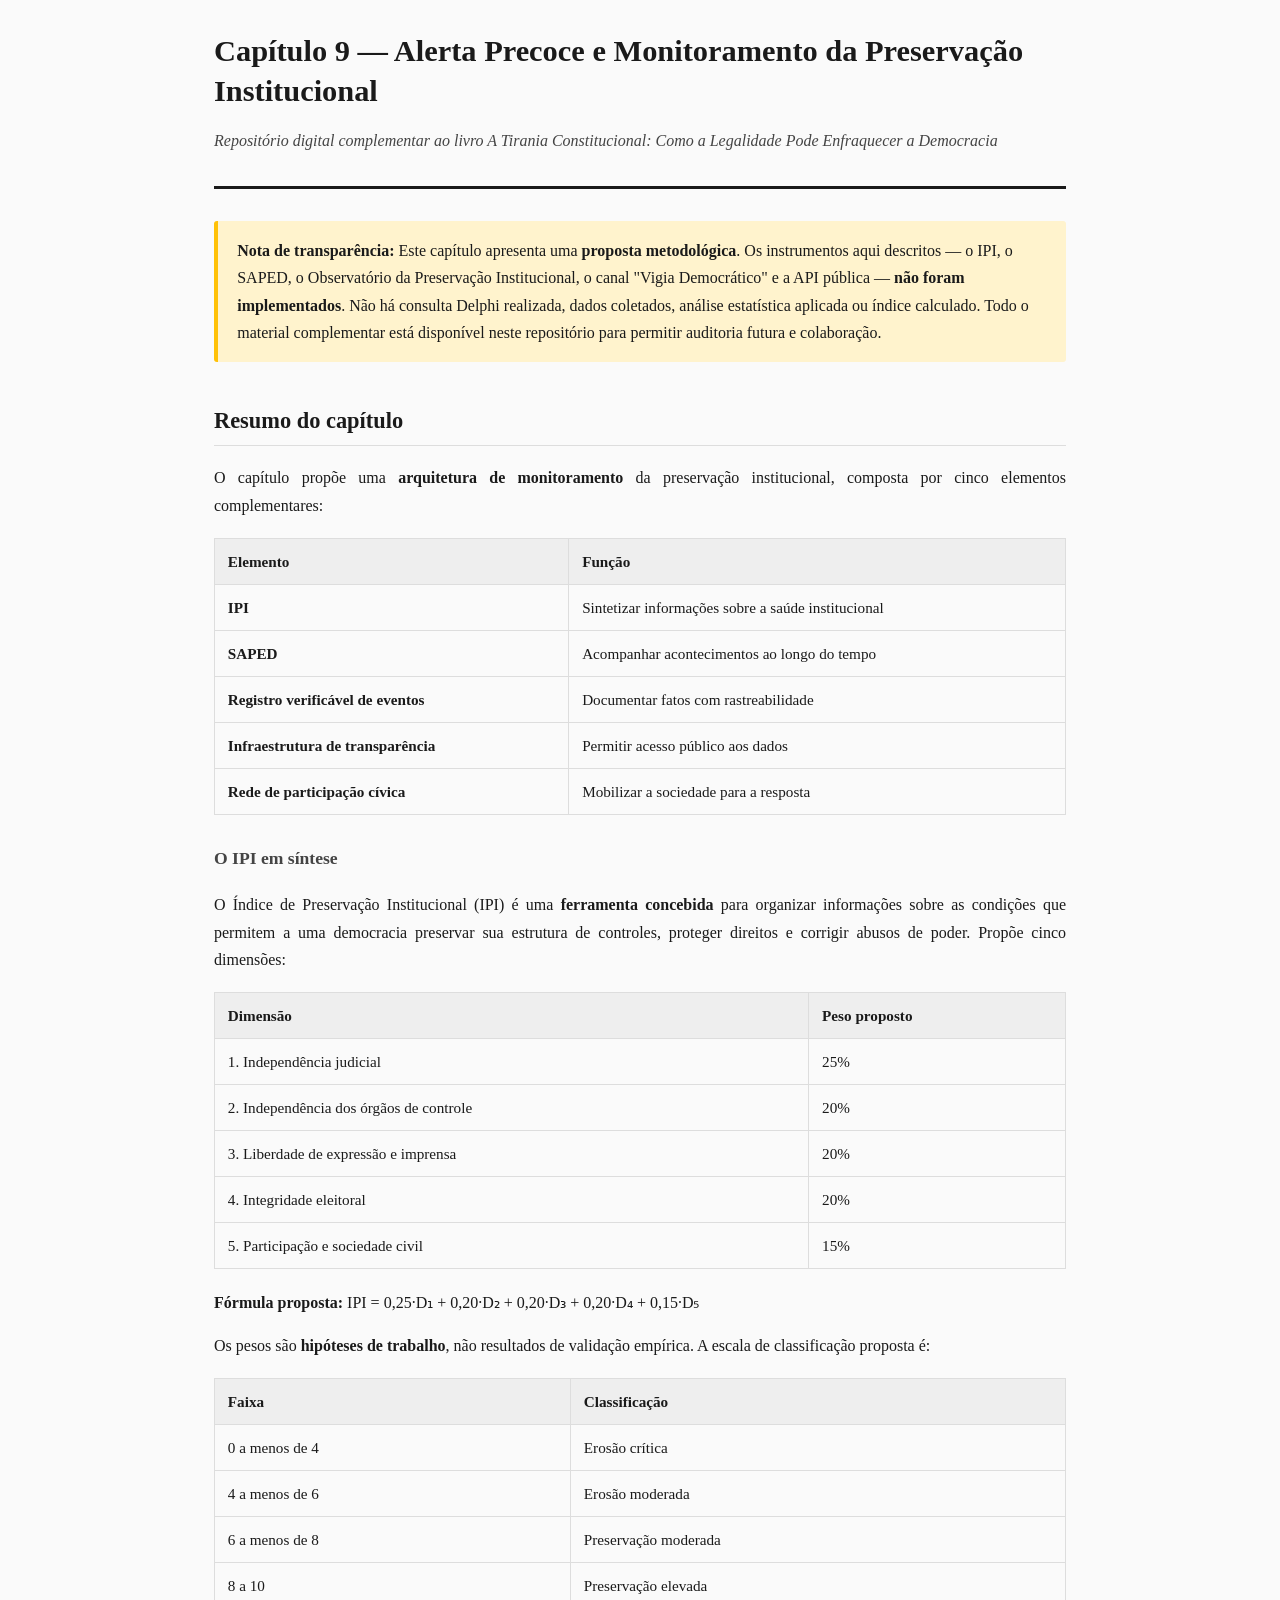
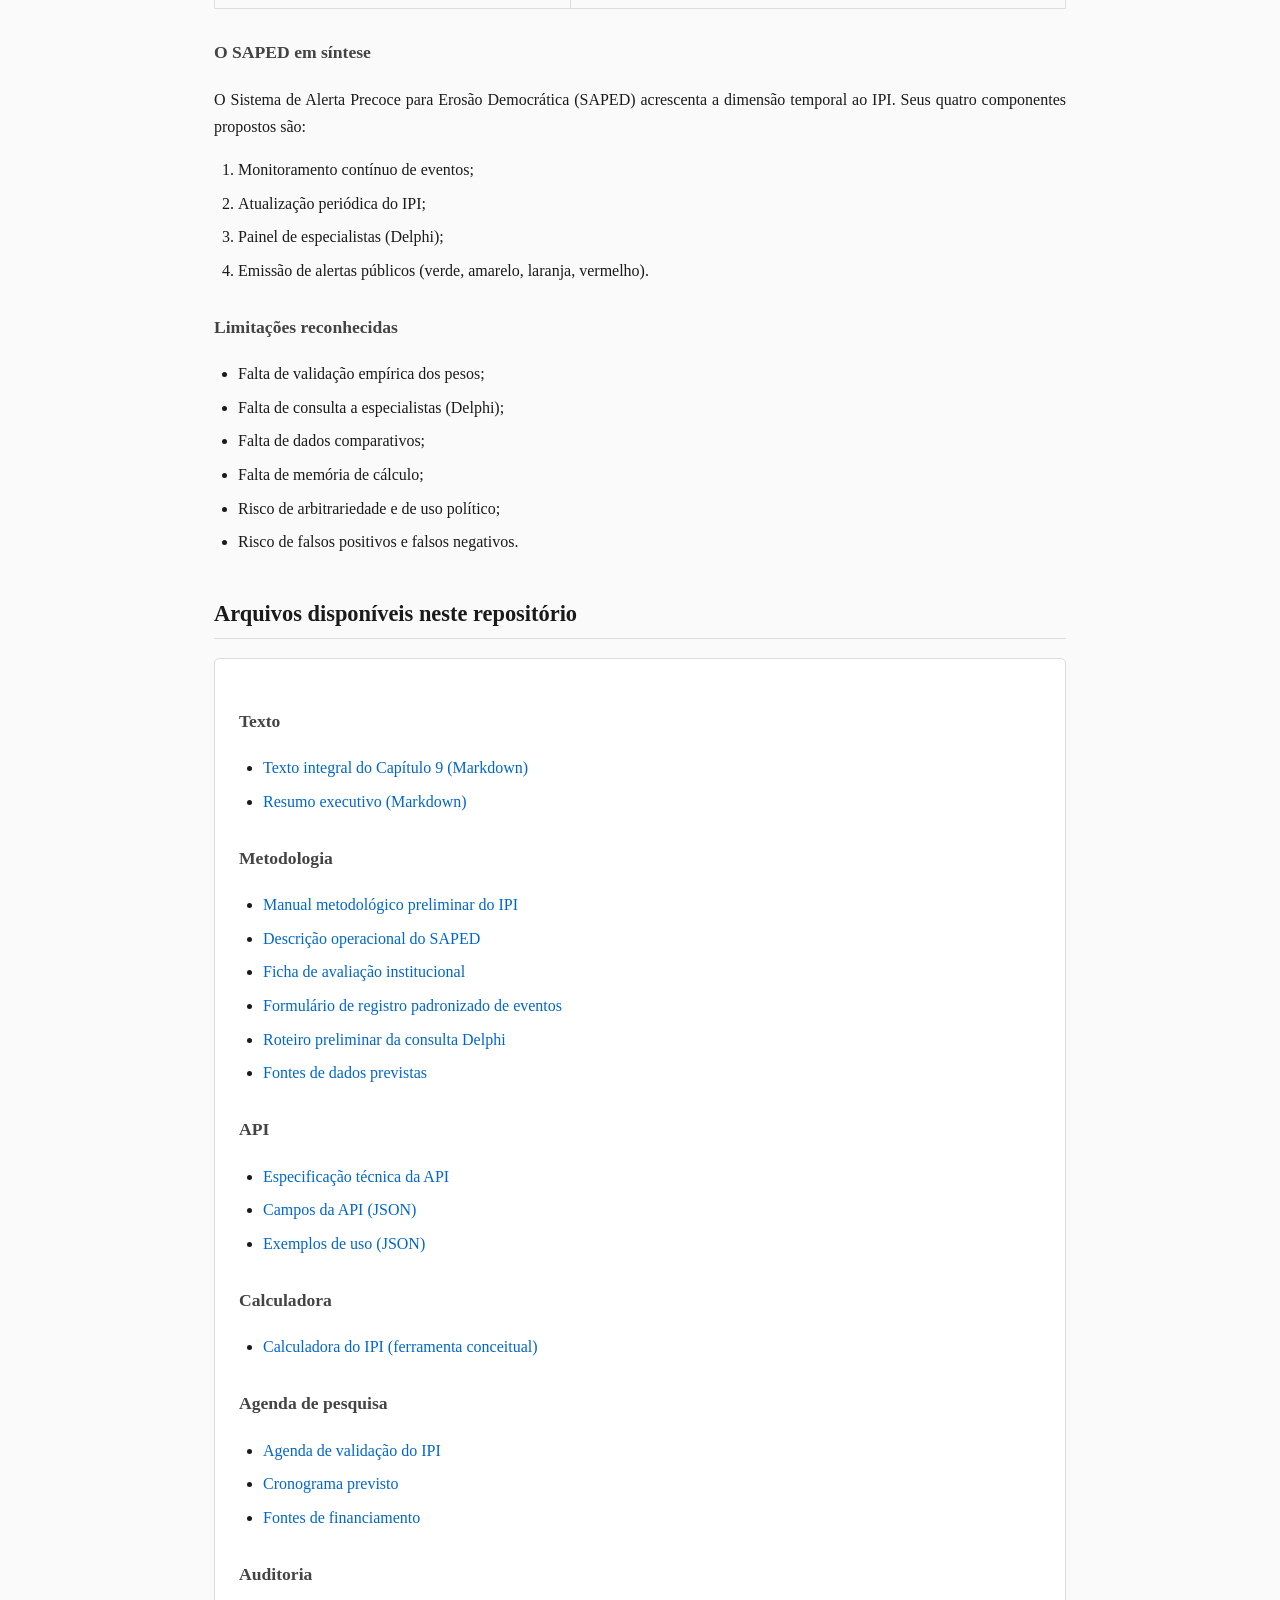
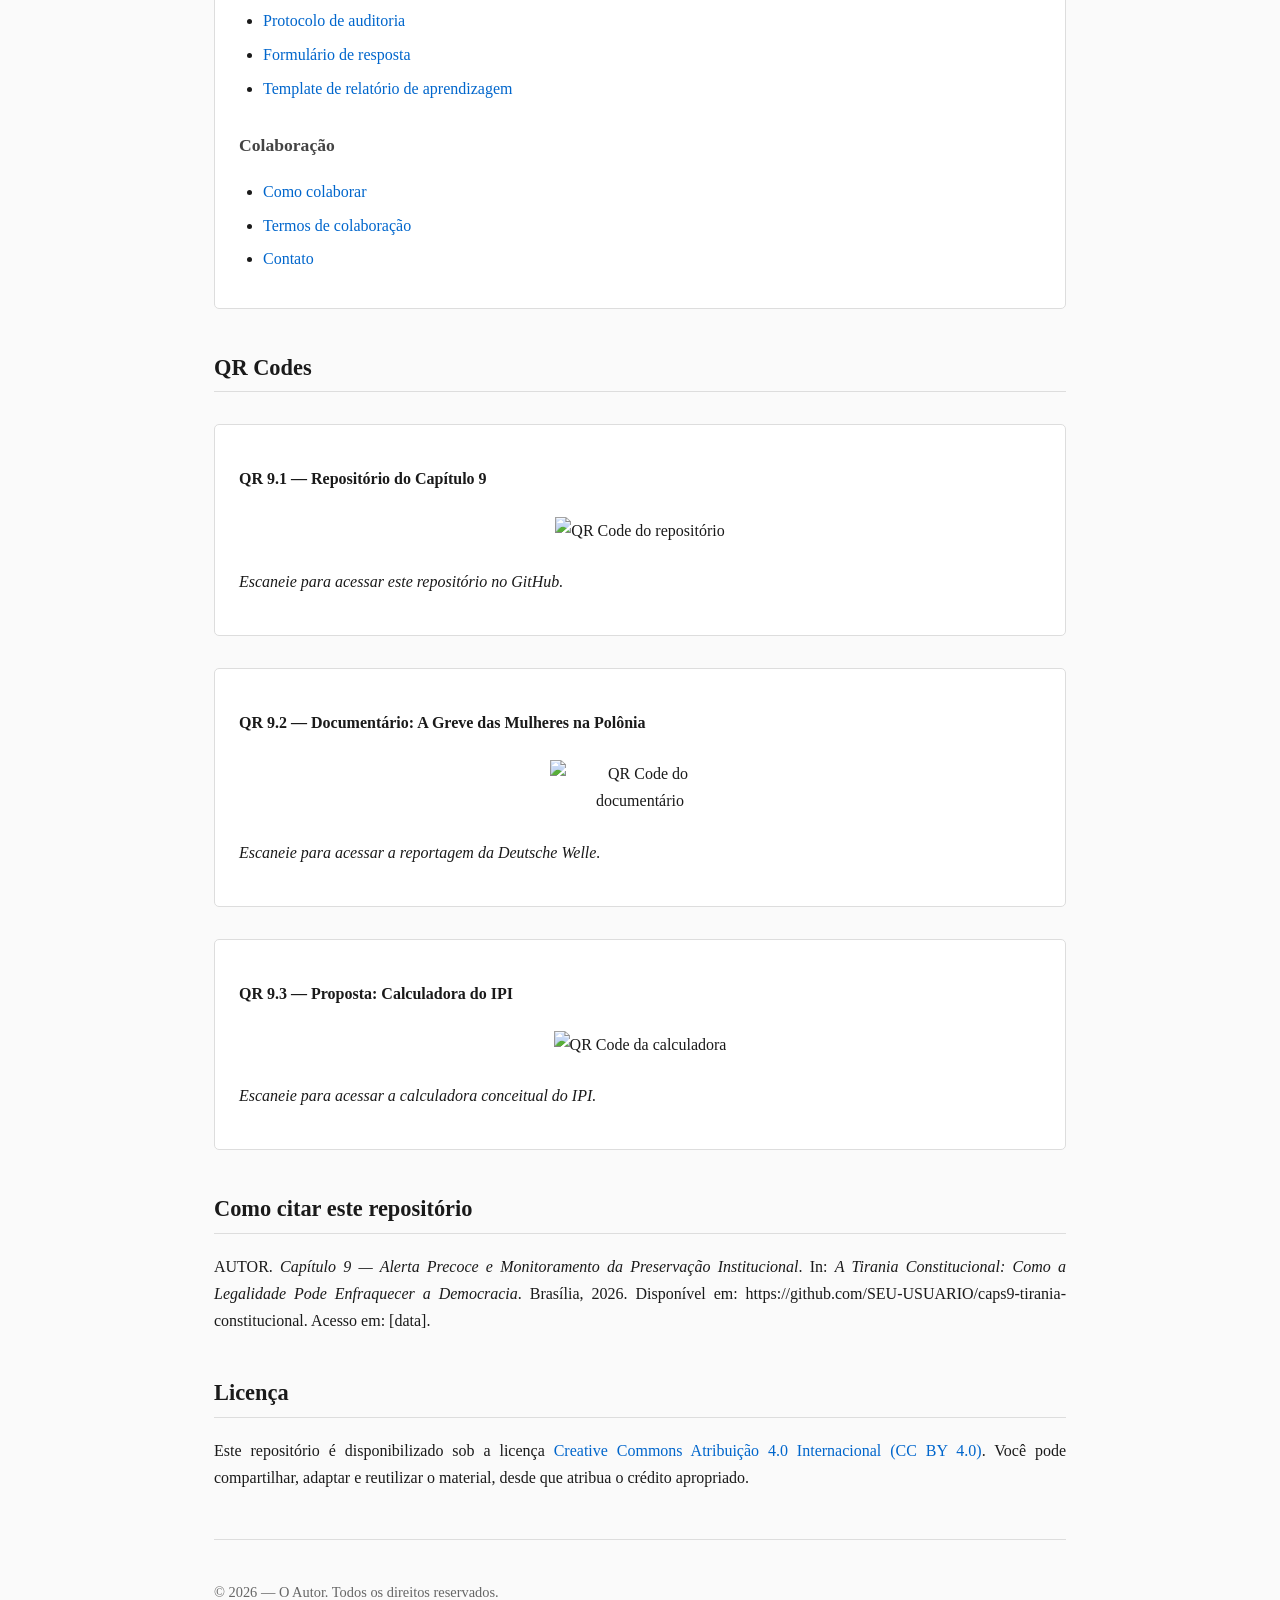
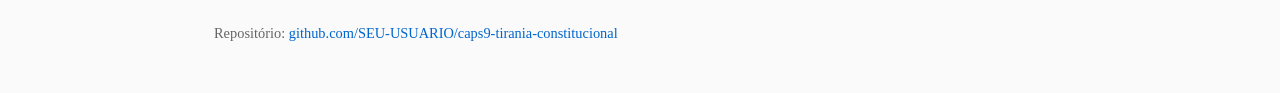
==== index.html @ 398ebca8 "Add Chapter 9 HTML structure and content This HTML file contains the structure and content for Chapt" ====
<!DOCTYPE html>
<html lang="pt-BR">
<head>
    <meta charset="UTF-8">
    <meta name="viewport" content="width=device-width, initial-scale=1.0">
    <title>Capítulo 9 — Alerta Precoce e Monitoramento | A Tirania Constitucional</title>
    <meta name="description" content="Repositório digital complementar ao Capítulo 9 do livro A Tirania Constitucional">
    <style>
        :root {
            --cor-primaria: #1a1a1a;
            --cor-secundaria: #444;
            --cor-fundo: #fafafa;
            --cor-box: #f5f5f5;
            --cor-borda: #ddd;
            --cor-destaque: #0066cc;
            --cor-aviso: #fff3cd;
            --cor-aviso-borda: #ffc107;
        }
        * { box-sizing: border-box; }
        body {
            font-family: Georgia, 'Times New Roman', serif;
            max-width: 900px;
            margin: 0 auto;
            padding: 2rem 1.5rem;
            line-height: 1.7;
            color: var(--cor-primaria);
            background: var(--cor-fundo);
        }
        header {
            border-bottom: 3px solid var(--cor-primaria);
            padding-bottom: 1rem;
            margin-bottom: 2rem;
        }
        h1 {
            font-size: 1.9rem;
            line-height: 1.3;
            margin: 0 0 0.5rem 0;
        }
        .subtitulo {
            font-size: 1rem;
            color: var(--cor-secundaria);
            font-style: italic;
        }
        h2 {
            font-size: 1.4rem;
            margin-top: 2.5rem;
            border-bottom: 1px solid var(--cor-borda);
            padding-bottom: 0.3rem;
        }
        h3 {
            font-size: 1.1rem;
            margin-top: 1.8rem;
            color: var(--cor-secundaria);
        }
        p { margin: 1rem 0; text-align: justify; }
        ul, ol { padding-left: 1.5rem; }
        li { margin: 0.4rem 0; }
        a { color: var(--cor-destaque); text-decoration: none; }
        a:hover { text-decoration: underline; }
        .aviso {
            background: var(--cor-aviso);
            border-left: 4px solid var(--cor-aviso-borda);
            padding: 1rem 1.2rem;
            margin: 1.5rem 0;
            border-radius: 3px;
        }
        .box {
            background: var(--cor-box);
            border-top: 3px solid var(--cor-secundaria);
            padding: 1.2rem;
            margin: 1.5rem 0;
            border-radius: 3px;
        }
        .box-titulo {
            font-family: Arial, sans-serif;
            text-transform: uppercase;
            font-size: 0.85rem;
            letter-spacing: 0.05em;
            color: var(--cor-secundaria);
            margin-bottom: 0.5rem;
        }
        table {
            border-collapse: collapse;
            width: 100%;
            margin: 1.2rem 0;
            font-size: 0.95rem;
        }
        th, td {
            border: 1px solid var(--cor-borda);
            padding: 0.6rem 0.8rem;
            text-align: left;
            vertical-align: top;
        }
        th {
            background: #eee;
            font-weight: bold;
        }
        .qrcode {
            text-align: center;
            margin: 2rem 0;
            padding: 1.5rem;
            background: #fff;
            border: 1px solid var(--cor-borda);
            border-radius: 5px;
        }
        .qrcode img {
            max-width: 180px;
            height: auto;
            margin: 0.5rem 0;
        }
        .arquivos {
            background: #fff;
            border: 1px solid var(--cor-borda);
            border-radius: 5px;
            padding: 1.2rem 1.5rem;
        }
        footer {
            margin-top: 3rem;
            border-top: 1px solid var(--cor-borda);
            padding-top: 1.5rem;
            font-size: 0.9rem;
            color: #666;
            text-align: center;
        }
        @media (max-width: 600px) {
            body { padding: 1rem; }
            h1 { font-size: 1.5rem; }
            h2 { font-size: 1.2rem; }
        }
    </style>
</head>
<body>

<header>
    <h1>Capítulo 9 — Alerta Precoce e Monitoramento da Preservação Institucional</h1>
    <p class="subtitulo">Repositório digital complementar ao livro <em>A Tirania Constitucional: Como a Legalidade Pode Enfraquecer a Democracia</em></p>
</header>

<div class="aviso">
    <strong>Nota de transparência:</strong> Este capítulo apresenta uma <strong>proposta metodológica</strong>. Os instrumentos aqui descritos — o IPI, o SAPED, o Observatório da Preservação Institucional, o canal "Vigia Democrático" e a API pública — <strong>não foram implementados</strong>. Não há consulta Delphi realizada, dados coletados, análise estatística aplicada ou índice calculado. Todo o material complementar está disponível neste repositório para permitir auditoria futura e colaboração.
</div>

<h2>Resumo do capítulo</h2>

<p>O capítulo propõe uma <strong>arquitetura de monitoramento</strong> da preservação institucional, composta por cinco elementos complementares:</p>

<table>
    <tr><th>Elemento</th><th>Função</th></tr>
    <tr><td><strong>IPI</strong></td><td>Sintetizar informações sobre a saúde institucional</td></tr>
    <tr><td><strong>SAPED</strong></td><td>Acompanhar acontecimentos ao longo do tempo</td></tr>
    <tr><td><strong>Registro verificável de eventos</strong></td><td>Documentar fatos com rastreabilidade</td></tr>
    <tr><td><strong>Infraestrutura de transparência</strong></td><td>Permitir acesso público aos dados</td></tr>
    <tr><td><strong>Rede de participação cívica</strong></td><td>Mobilizar a sociedade para a resposta</td></tr>
</table>

<h3>O IPI em síntese</h3>

<p>O Índice de Preservação Institucional (IPI) é uma <strong>ferramenta concebida</strong> para organizar informações sobre as condições que permitem a uma democracia preservar sua estrutura de controles, proteger direitos e corrigir abusos de poder. Propõe cinco dimensões:</p>

<table>
    <tr><th>Dimensão</th><th>Peso proposto</th></tr>
    <tr><td>1. Independência judicial</td><td>25%</td></tr>
    <tr><td>2. Independência dos órgãos de controle</td><td>20%</td></tr>
    <tr><td>3. Liberdade de expressão e imprensa</td><td>20%</td></tr>
    <tr><td>4. Integridade eleitoral</td><td>20%</td></tr>
    <tr><td>5. Participação e sociedade civil</td><td>15%</td></tr>
</table>

<p><strong>Fórmula proposta:</strong> IPI = 0,25·D₁ + 0,20·D₂ + 0,20·D₃ + 0,20·D₄ + 0,15·D₅</p>

<p>Os pesos são <strong>hipóteses de trabalho</strong>, não resultados de validação empírica. A escala de classificação proposta é:</p>

<table>
    <tr><th>Faixa</th><th>Classificação</th></tr>
    <tr><td>0 a menos de 4</td><td>Erosão crítica</td></tr>
    <tr><td>4 a menos de 6</td><td>Erosão moderada</td></tr>
    <tr><td>6 a menos de 8</td><td>Preservação moderada</td></tr>
    <tr><td>8 a 10</td><td>Preservação elevada</td></tr>
</table>

<h3>O SAPED em síntese</h3>

<p>O Sistema de Alerta Precoce para Erosão Democrática (SAPED) acrescenta a dimensão temporal ao IPI. Seus quatro componentes propostos são:</p>
<ol>
    <li>Monitoramento contínuo de eventos;</li>
    <li>Atualização periódica do IPI;</li>
    <li>Painel de especialistas (Delphi);</li>
    <li>Emissão de alertas públicos (verde, amarelo, laranja, vermelho).</li>
</ol>

<h3>Limitações reconhecidas</h3>

<ul>
    <li>Falta de validação empírica dos pesos;</li>
    <li>Falta de consulta a especialistas (Delphi);</li>
    <li>Falta de dados comparativos;</li>
    <li>Falta de memória de cálculo;</li>
    <li>Risco de arbitrariedade e de uso político;</li>
    <li>Risco de falsos positivos e falsos negativos.</li>
</ul>

<h2>Arquivos disponíveis neste repositório</h2>

<div class="arquivos">
<h3>Texto</h3>
<ul>
    <li><a href="texto/cap09-completo.md">Texto integral do Capítulo 9 (Markdown)</a></li>
    <li><a href="texto/cap09-resumo-executivo.md">Resumo executivo (Markdown)</a></li>
</ul>

<h3>Metodologia</h3>
<ul>
    <li><a href="metodologia/manual-ipi-preliminar.md">Manual metodológico preliminar do IPI</a></li>
    <li><a href="metodologia/sapied-descricao.md">Descrição operacional do SAPED</a></li>
    <li><a href="metodologia/ficha-avaliacao-institucional.md">Ficha de avaliação institucional</a></li>
    <li><a href="metodologia/formulario-registro-eventos.md">Formulário de registro padronizado de eventos</a></li>
    <li><a href="metodologia/roteiro-delphi-preliminar.md">Roteiro preliminar da consulta Delphi</a></li>
    <li><a href="metodologia/fontes-dados-previstas.md">Fontes de dados previstas</a></li>
</ul>

<h3>API</h3>
<ul>
    <li><a href="api/api-specification.md">Especificação técnica da API</a></li>
    <li><a href="api/api-fields.json">Campos da API (JSON)</a></li>
    <li><a href="api/api-examples.json">Exemplos de uso (JSON)</a></li>
</ul>

<h3>Calculadora</h3>
<ul>
    <li><a href="calculadora/calculadora-ipi.html">Calculadora do IPI (ferramenta conceitual)</a></li>
</ul>

<h3>Agenda de pesquisa</h3>
<ul>
    <li><a href="agenda-pesquisa/agenda-validacao-ipi.md">Agenda de validação do IPI</a></li>
    <li><a href="agenda-pesquisa/cronograma-previsto.md">Cronograma previsto</a></li>
    <li><a href="agenda-pesquisa/fontes-financiamento.md">Fontes de financiamento</a></li>
</ul>

<h3>Auditoria</h3>
<ul>
    <li><a href="auditoria/protocolo-auditoria.md">Protocolo de auditoria</a></li>
    <li><a href="auditoria/formulario-resposta.md">Formulário de resposta</a></li>
    <li><a href="auditoria/relatorio-aprendizagem-template.md">Template de relatório de aprendizagem</a></li>
</ul>

<h3>Colaboração</h3>
<ul>
    <li><a href="colaboracao/como-colaborar.md">Como colaborar</a></li>
    <li><a href="colaboracao/termos-colaboracao.md">Termos de colaboração</a></li>
    <li><a href="colaboracao/contato.md">Contato</a></li>
</ul>
</div>

<h2>QR Codes</h2>

<div class="qrcode">
    <p><strong>QR 9.1 — Repositório do Capítulo 9</strong></p>
    <img src="qrcodes/qr9-1-repositorio.png" alt="QR Code do repositório">
    <p><em>Escaneie para acessar este repositório no GitHub.</em></p>
</div>

<div class="qrcode">
    <p><strong>QR 9.2 — Documentário: A Greve das Mulheres na Polônia</strong></p>
    <img src="qrcodes/qr9-2-documentario.png" alt="QR Code do documentário">
    <p><em>Escaneie para acessar a reportagem da Deutsche Welle.</em></p>
</div>

<div class="qrcode">
    <p><strong>QR 9.3 — Proposta: Calculadora do IPI</strong></p>
    <img src="qrcodes/qr9-3-calculadora.png" alt="QR Code da calculadora">
    <p><em>Escaneie para acessar a calculadora conceitual do IPI.</em></p>
</div>

<h2>Como citar este repositório</h2>

<p>AUTOR. <em>Capítulo 9 — Alerta Precoce e Monitoramento da Preservação Institucional</em>. In: <em>A Tirania Constitucional: Como a Legalidade Pode Enfraquecer a Democracia</em>. Brasília, 2026. Disponível em: https://github.com/SEU-USUARIO/caps9-tirania-constitucional. Acesso em: [data].</p>

<h2>Licença</h2>

<p>Este repositório é disponibilizado sob a licença <a href="LICENSE.txt">Creative Commons Atribuição 4.0 Internacional (CC BY 4.0)</a>. Você pode compartilhar, adaptar e reutilizar o material, desde que atribua o crédito apropriado.</p>

<footer>
    <p>© 2026 — O Autor. Todos os direitos reservados.</p>
    <p>Repositório: <a href="https://github.com/SEU-USUARIO/caps9-tirania-constitucional">github.com/SEU-USUARIO/caps9-tirania-constitucional</a></p>
</footer>

</body>
</html>
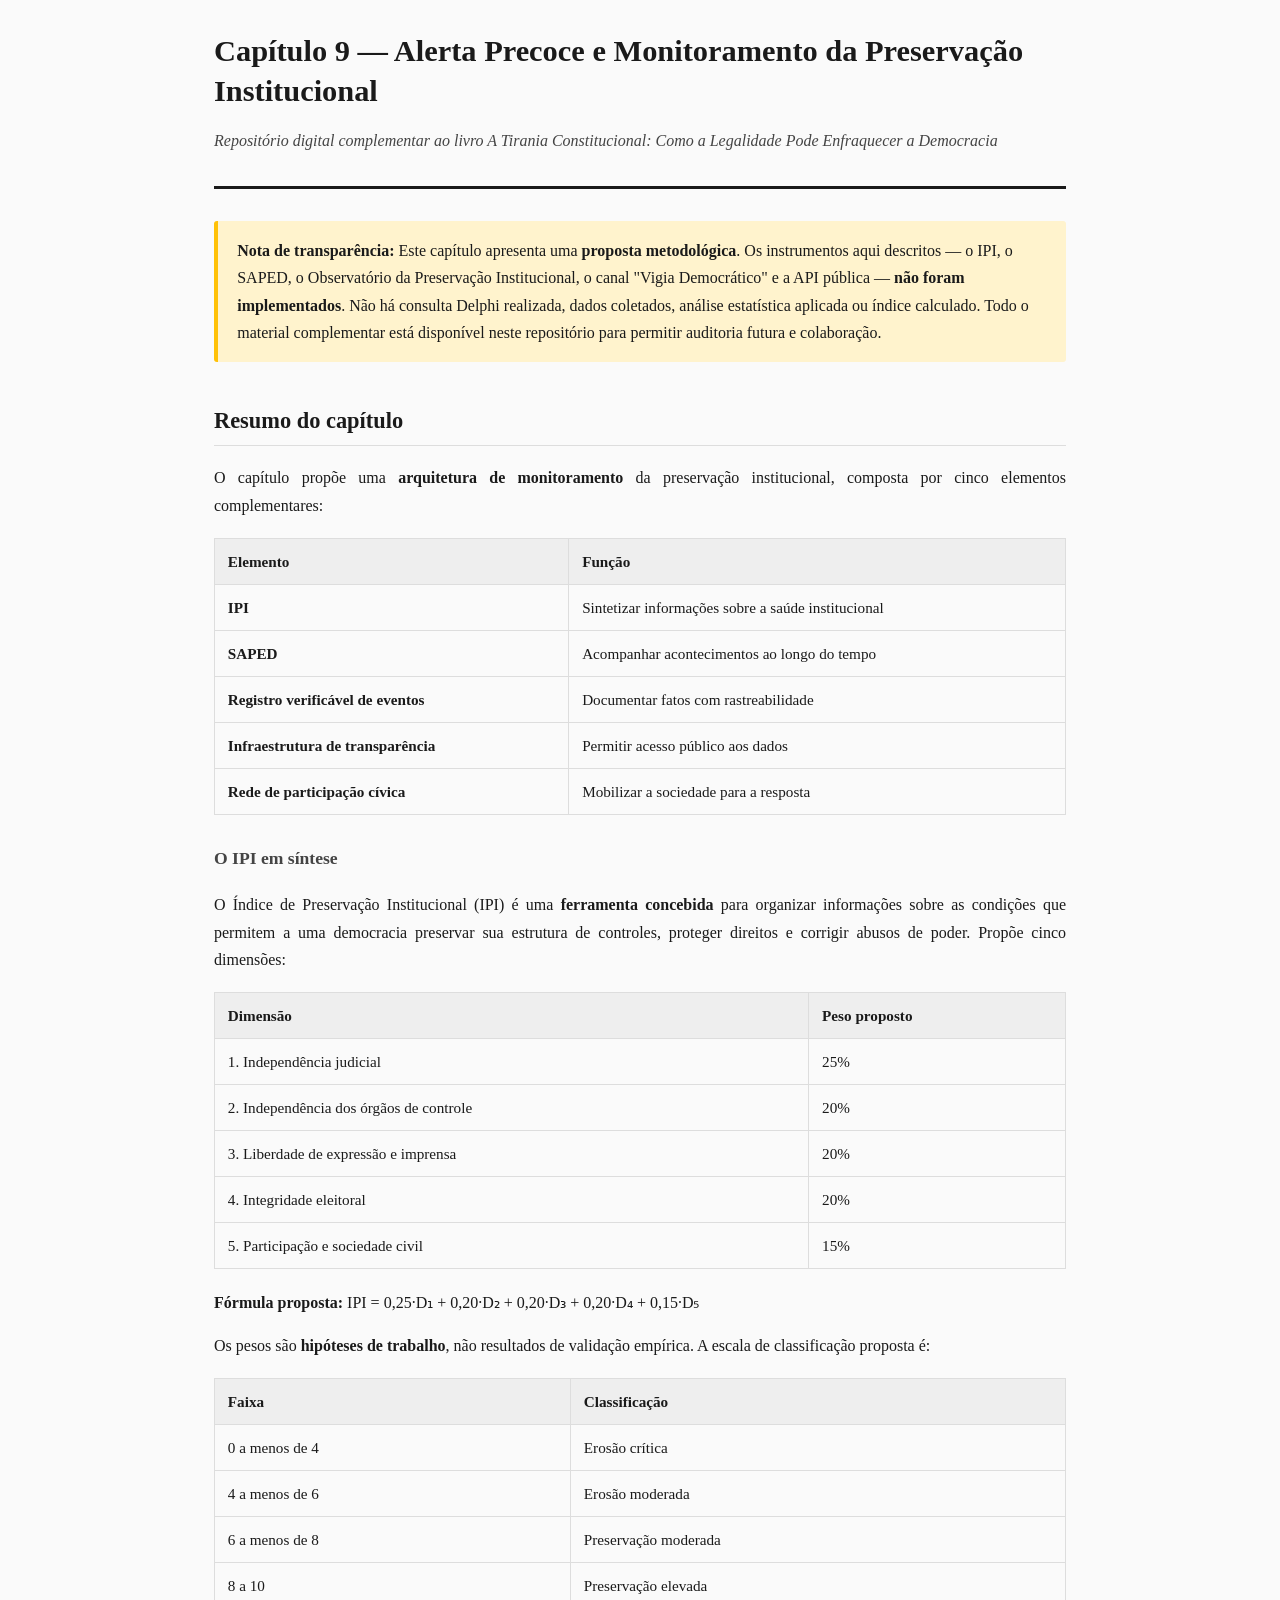
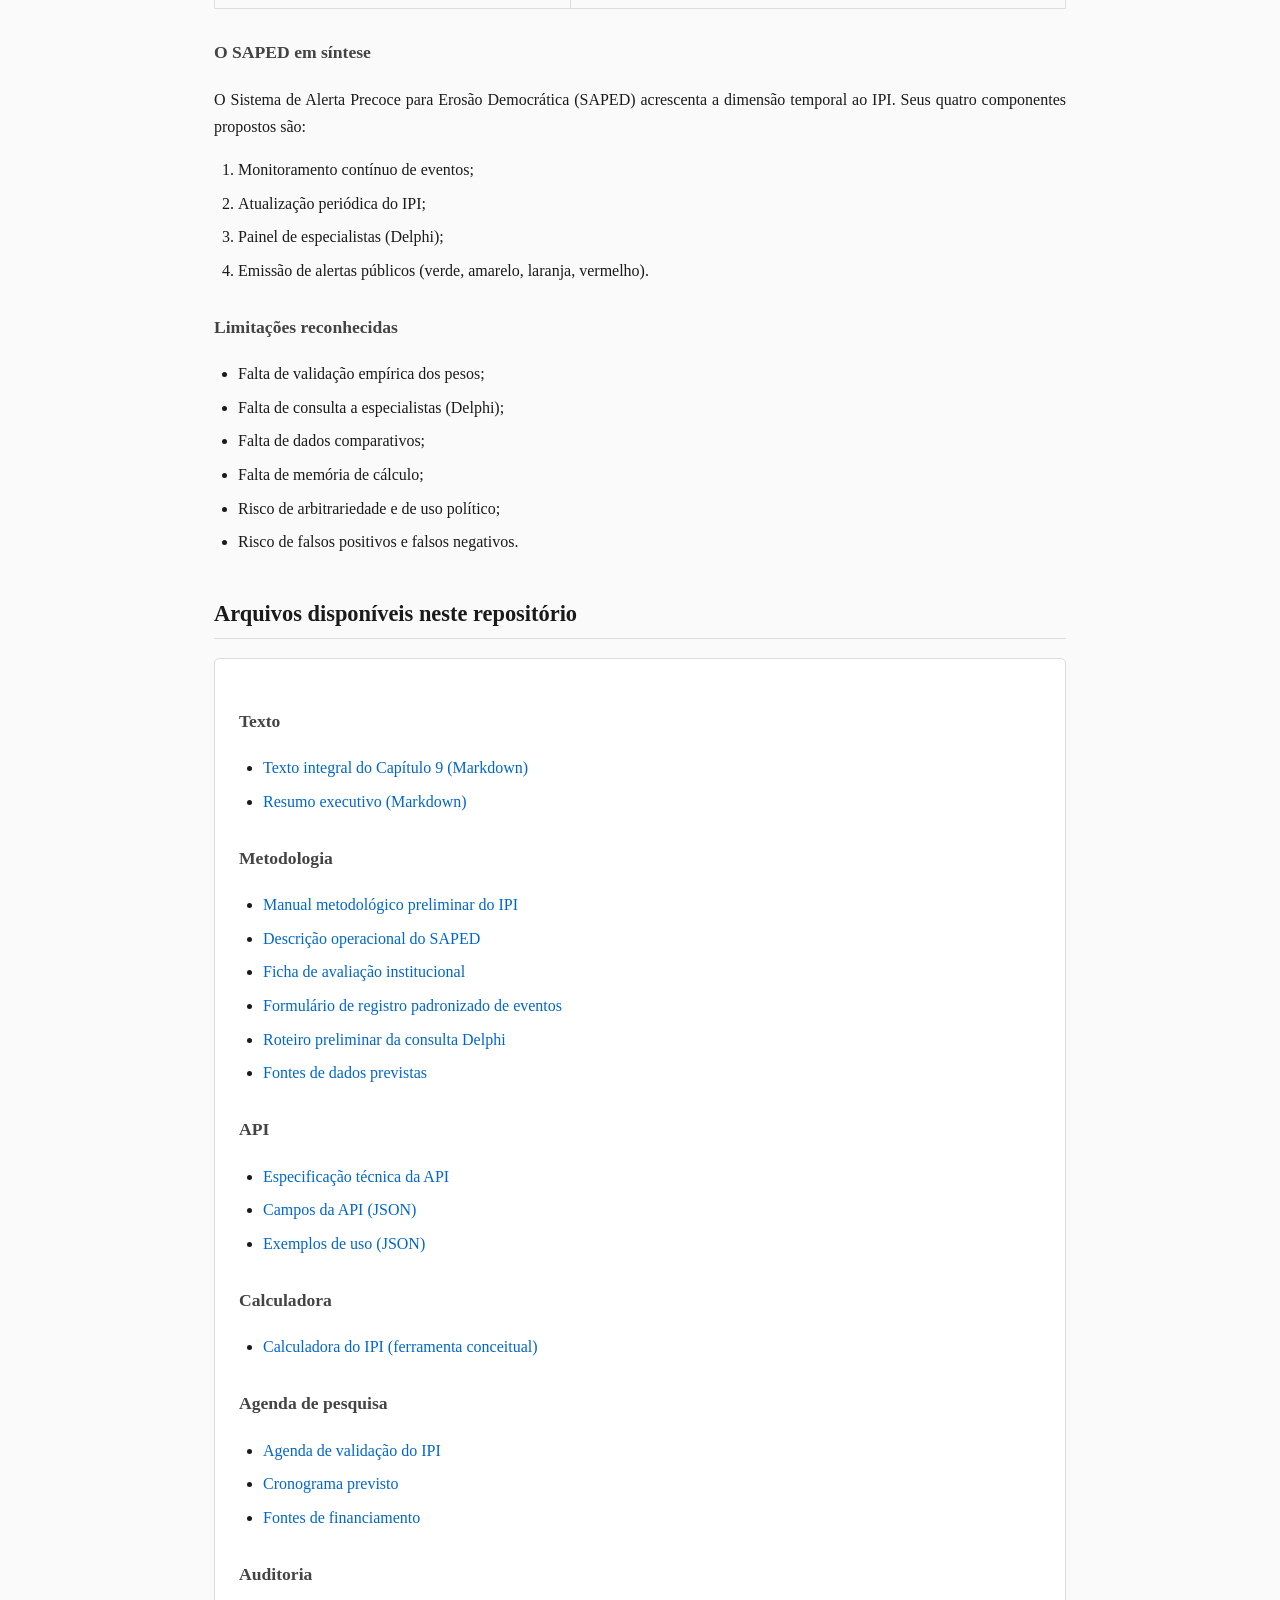
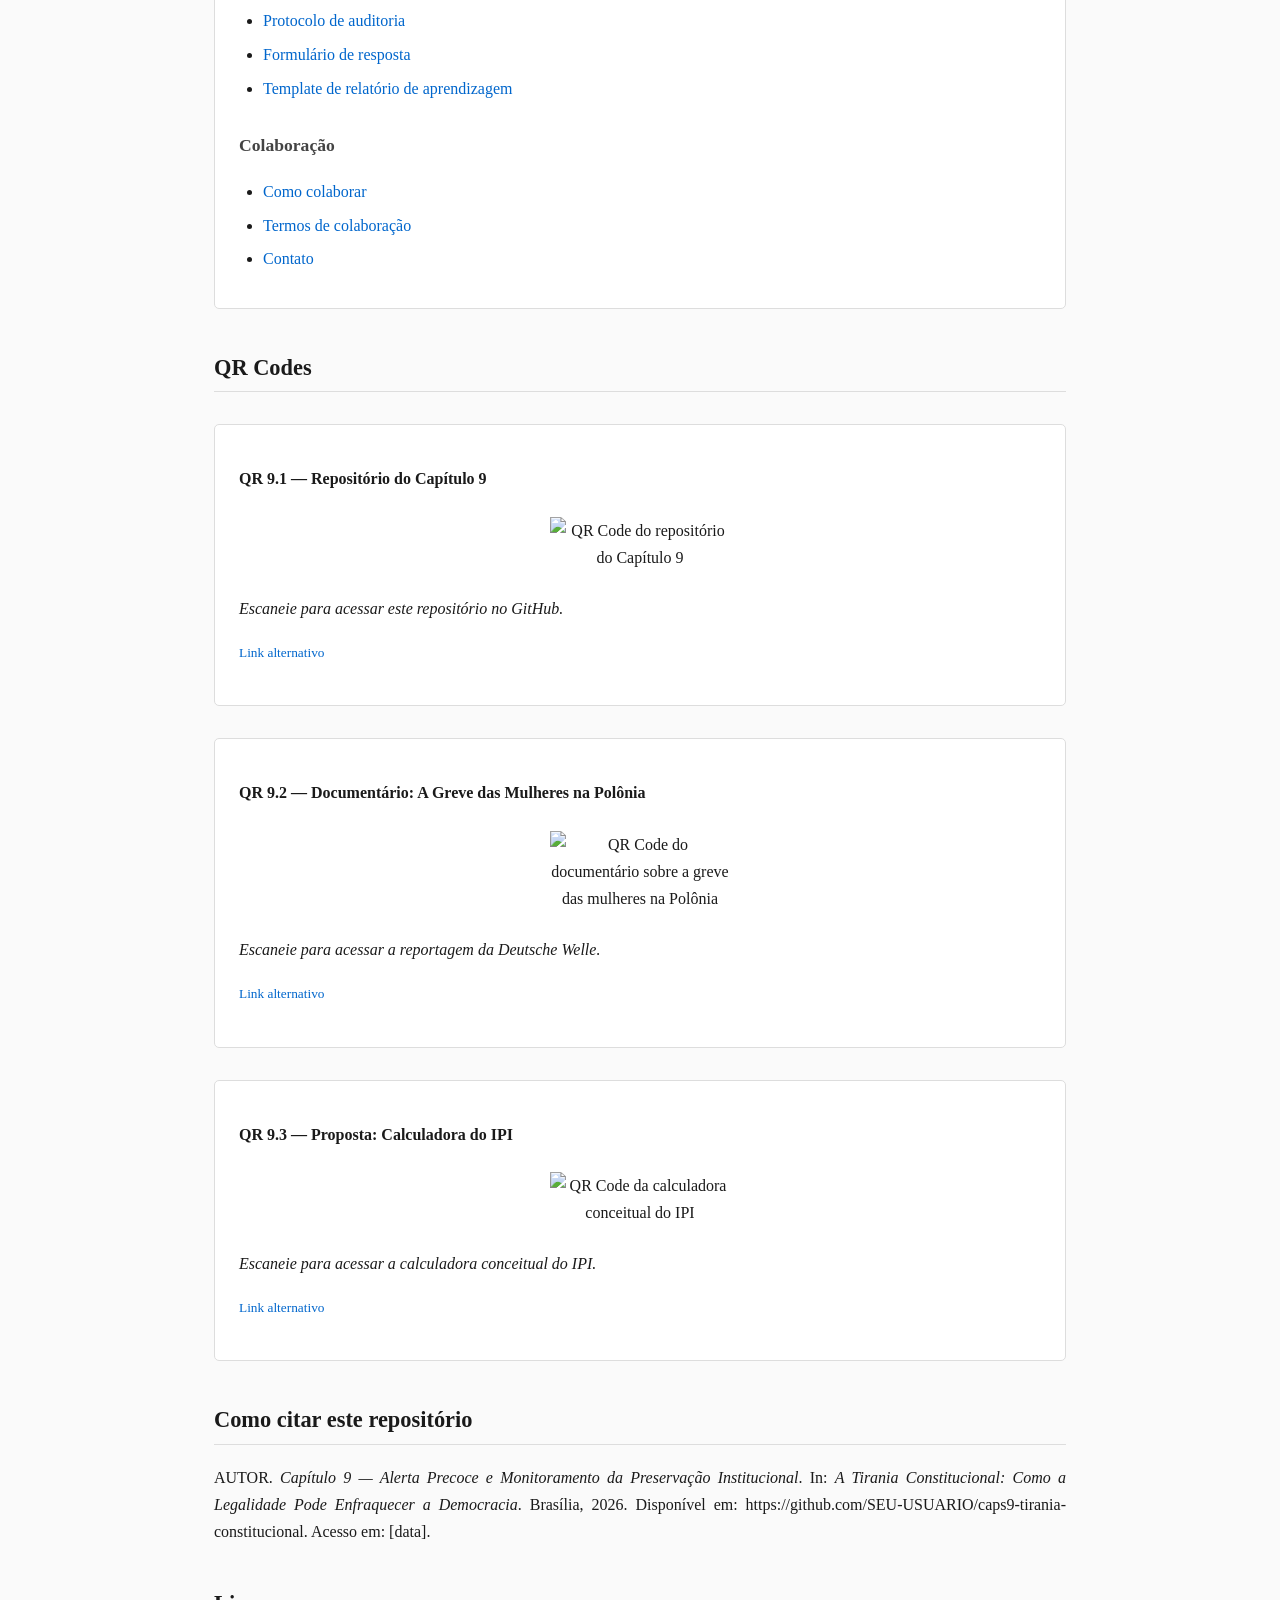
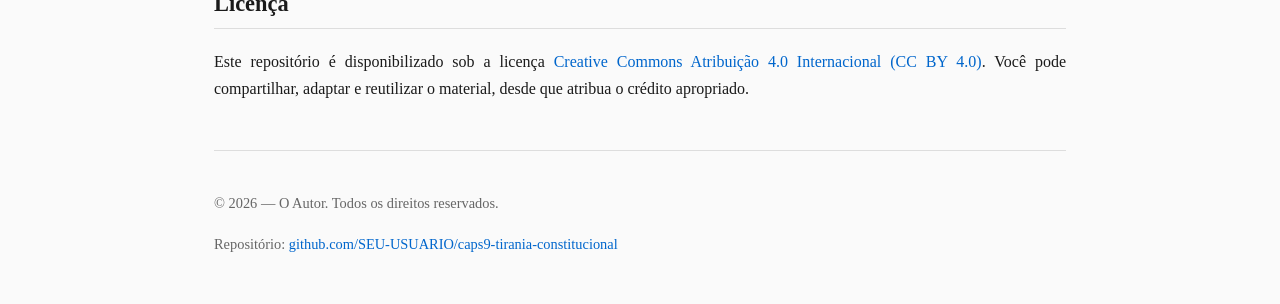
==== commit 7047d350: "Enhance QR code descriptions and links Updated alt text for QR codes and added alternative links." ====
--- a/index.html
+++ b/index.html
@@ -256,20 +256,23 @@
 
 <div class="qrcode">
     <p><strong>QR 9.1 — Repositório do Capítulo 9</strong></p>
-    <img src="qrcodes/qr9-1-repositorio.png" alt="QR Code do repositório">
+    <img src="qrcodes/qr9-1-repositorio.png" alt="QR Code do repositório do Capítulo 9">
     <p><em>Escaneie para acessar este repositório no GitHub.</em></p>
+    <p><small><a href="https://erigutembergmeneses-jpg.github.io/caps9-tirania-constitucional-/">Link alternativo</a></small></p>
 </div>
 
 <div class="qrcode">
     <p><strong>QR 9.2 — Documentário: A Greve das Mulheres na Polônia</strong></p>
-    <img src="qrcodes/qr9-2-documentario.png" alt="QR Code do documentário">
+    <img src="qrcodes/qr9-2-documentario.png" alt="QR Code do documentário sobre a greve das mulheres na Polônia">
     <p><em>Escaneie para acessar a reportagem da Deutsche Welle.</em></p>
+    <p><small><a href="[URL da reportagem]">Link alternativo</a></small></p>
 </div>
 
 <div class="qrcode">
     <p><strong>QR 9.3 — Proposta: Calculadora do IPI</strong></p>
-    <img src="qrcodes/qr9-3-calculadora.png" alt="QR Code da calculadora">
+    <img src="qrcodes/qr9-3-calculadora.png" alt="QR Code da calculadora conceitual do IPI">
     <p><em>Escaneie para acessar a calculadora conceitual do IPI.</em></p>
+    <p><small><a href="https://erigutembergmeneses-jpg.github.io/caps9-tirania-constitucional-/calculadora/calculadora-ipi.html">Link alternativo</a></small></p>
 </div>
 
 <h2>Como citar este repositório</h2>
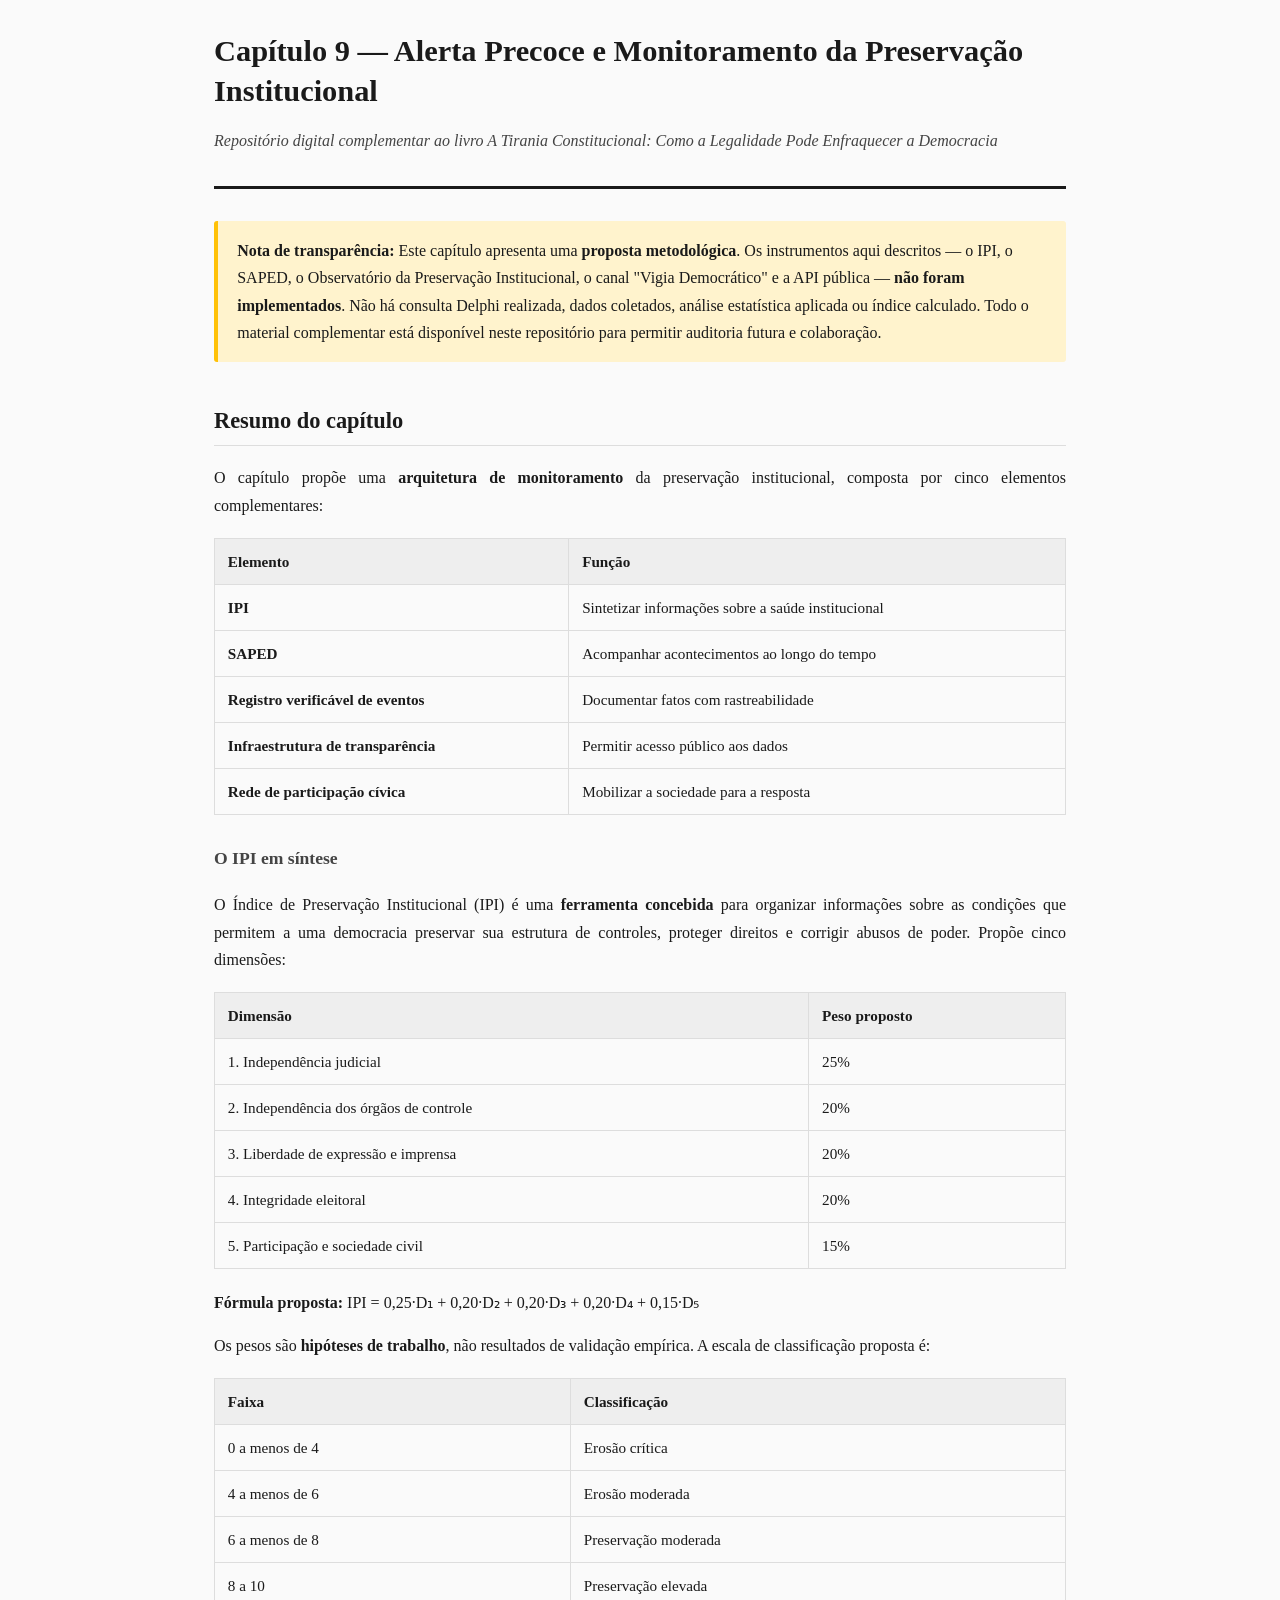
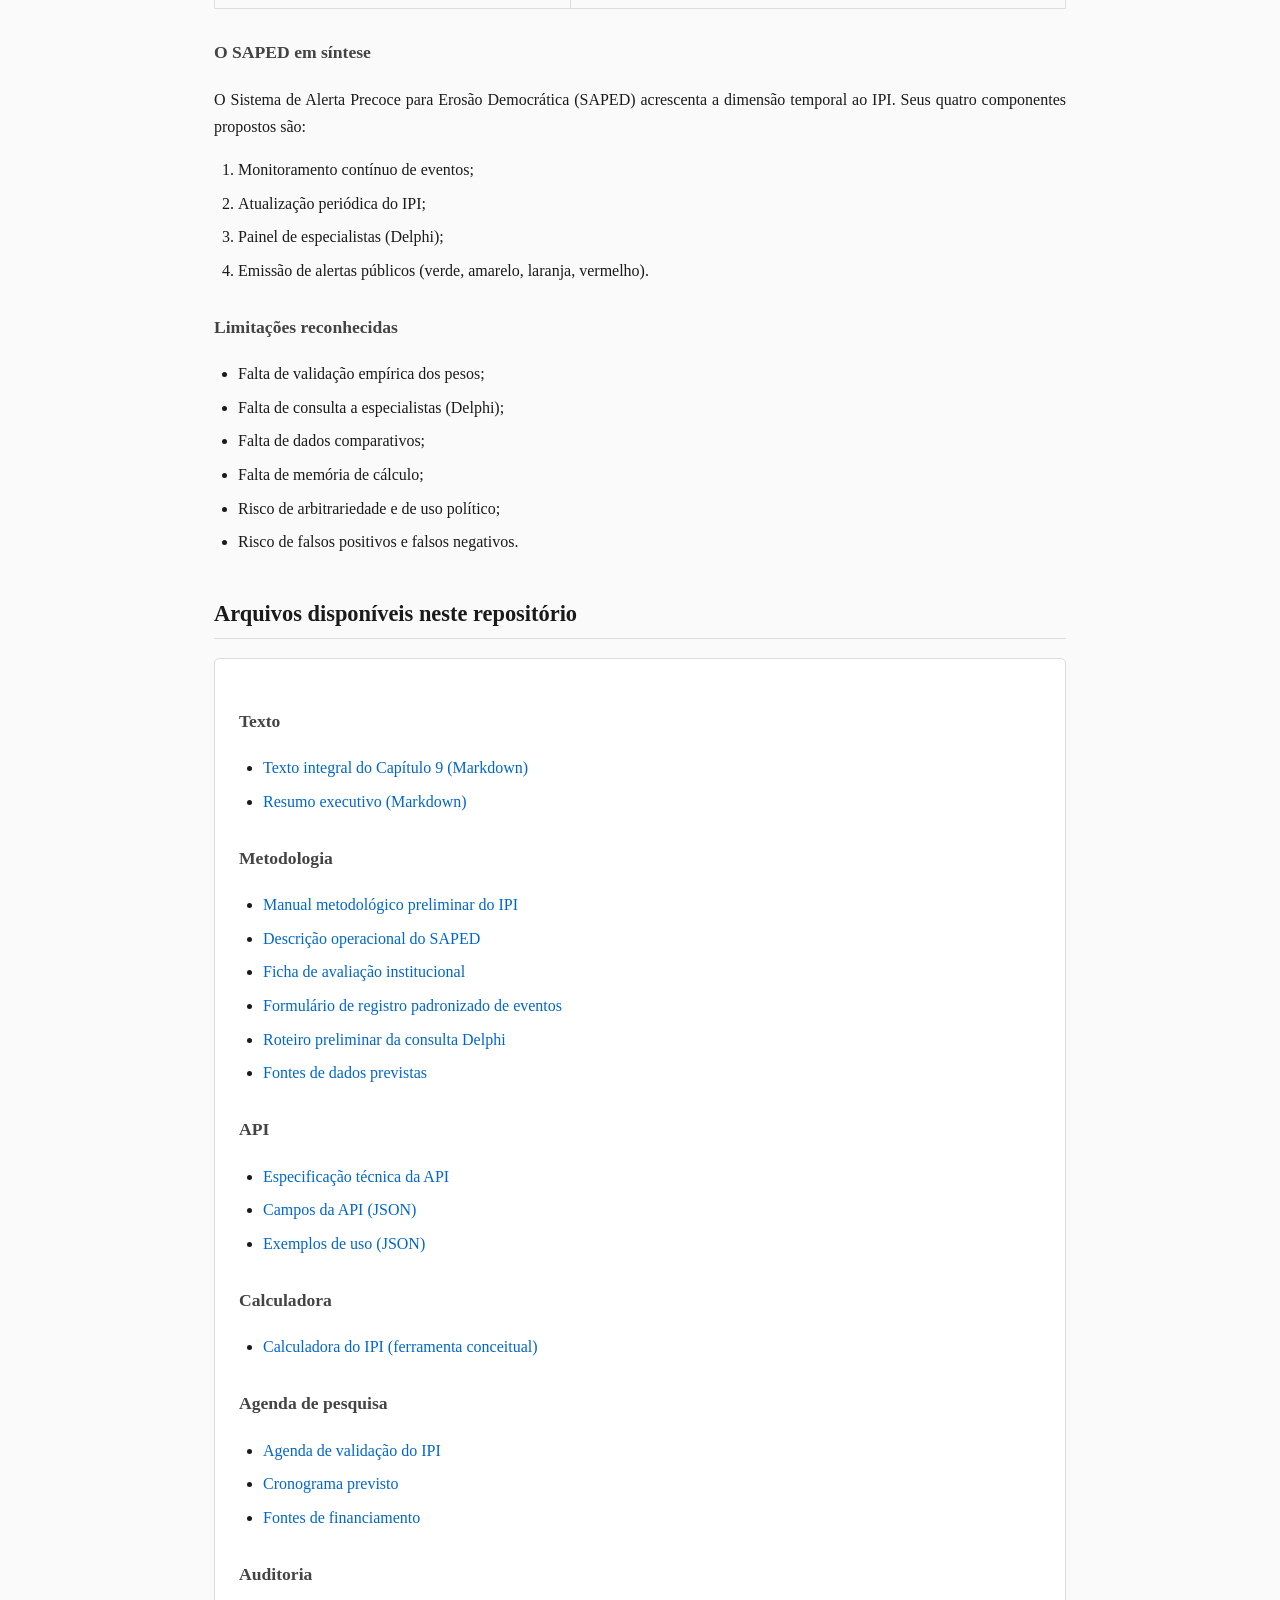
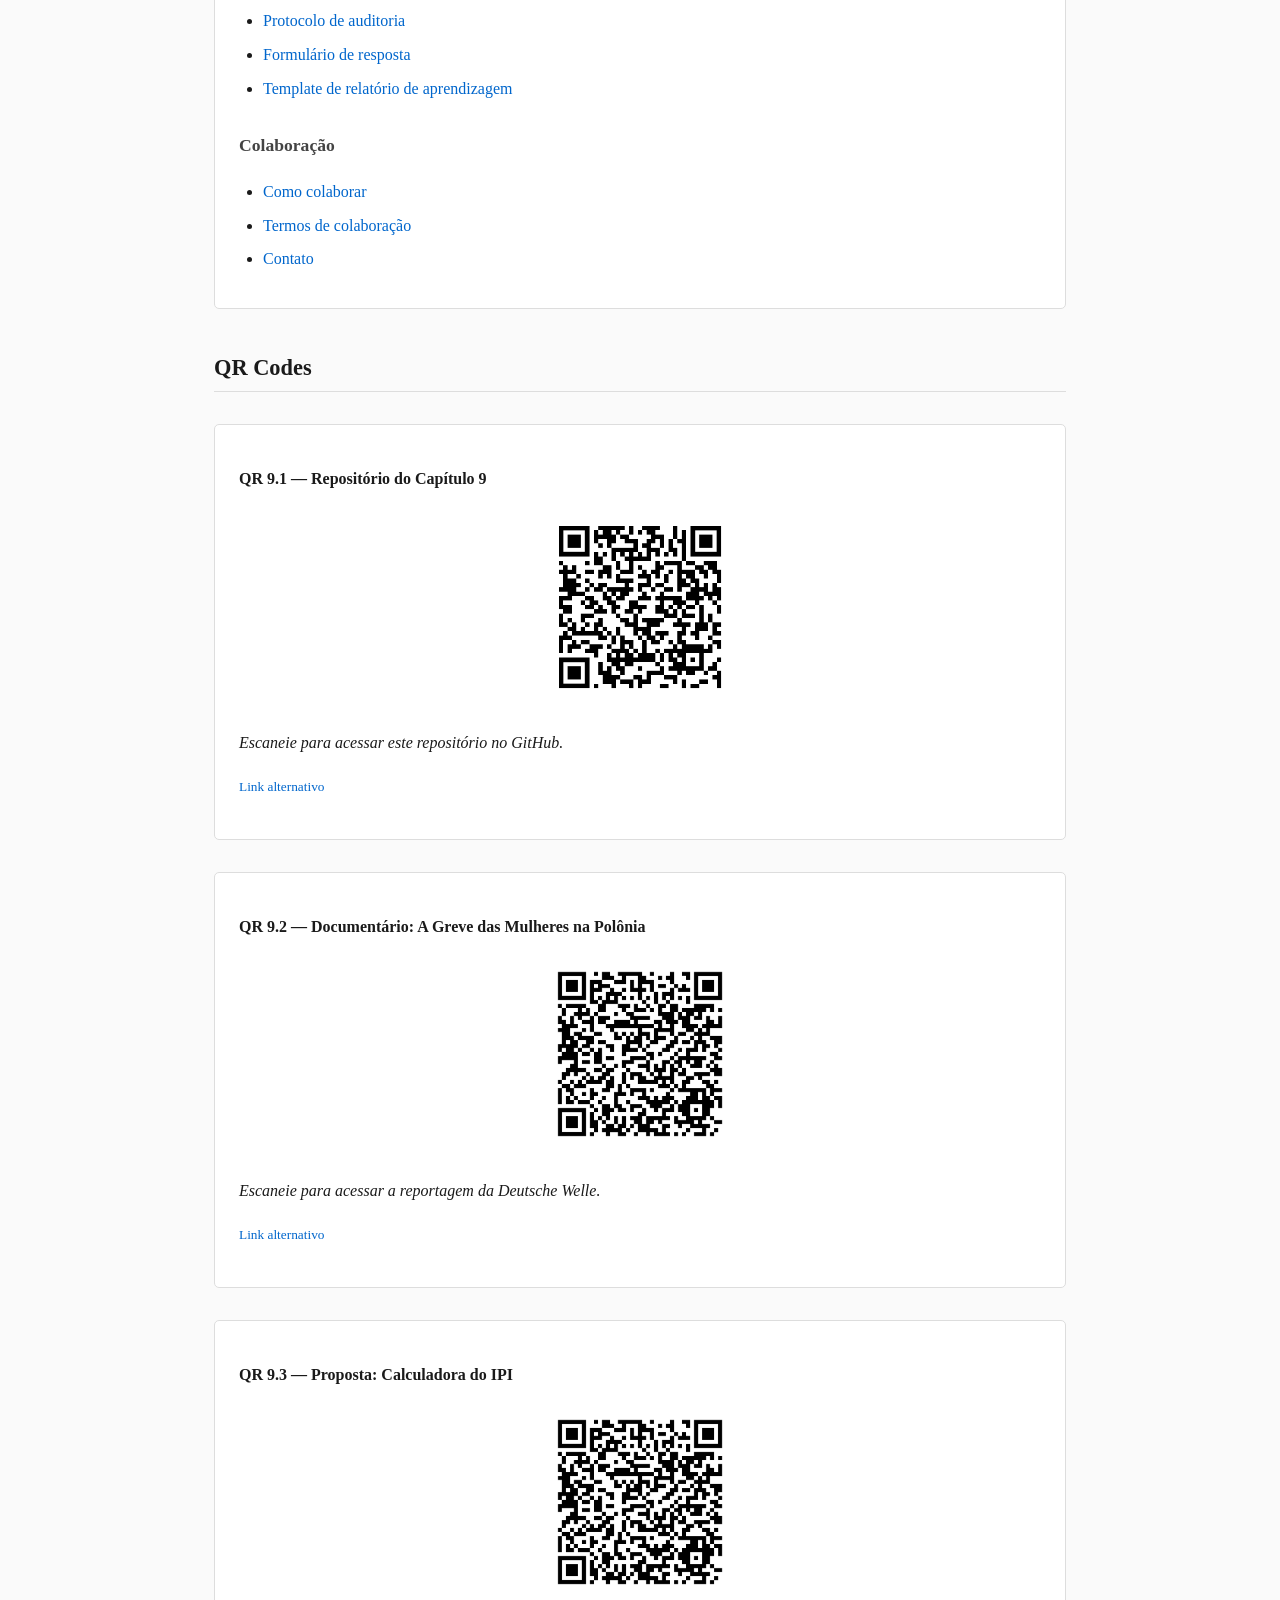
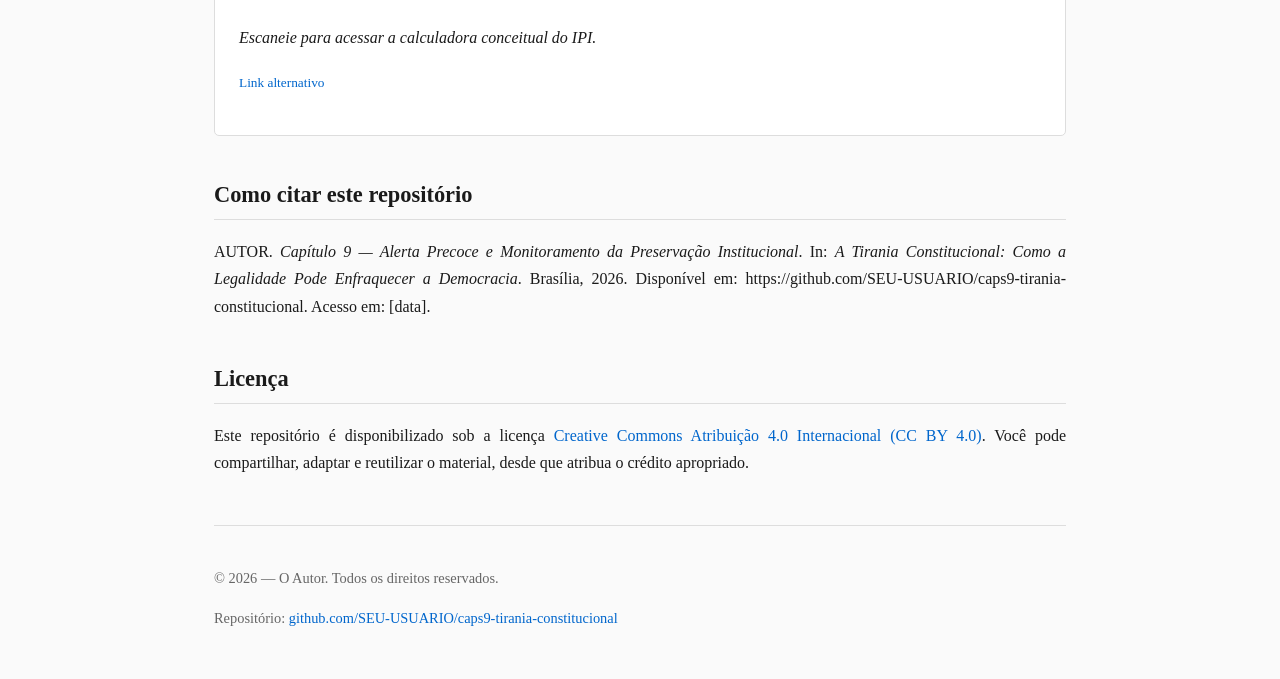
==== commit df6be626: "Update QR code link for Polish women's strike article" ====
--- a/index.html
+++ b/index.html
@@ -265,7 +265,7 @@
     <p><strong>QR 9.2 — Documentário: A Greve das Mulheres na Polônia</strong></p>
     <img src="qrcodes/qr9-2-documentario.png" alt="QR Code do documentário sobre a greve das mulheres na Polônia">
     <p><em>Escaneie para acessar a reportagem da Deutsche Welle.</em></p>
-    <p><small><a href="[URL da reportagem]">Link alternativo</a></small></p>
+    <p><small><a href="https://www.dw.com/en/women-go-on-black-monday-strike-in-poland-against-abortion-ban/a-35947232">Link alternativo</a></small></p>
 </div>
 
 <div class="qrcode">
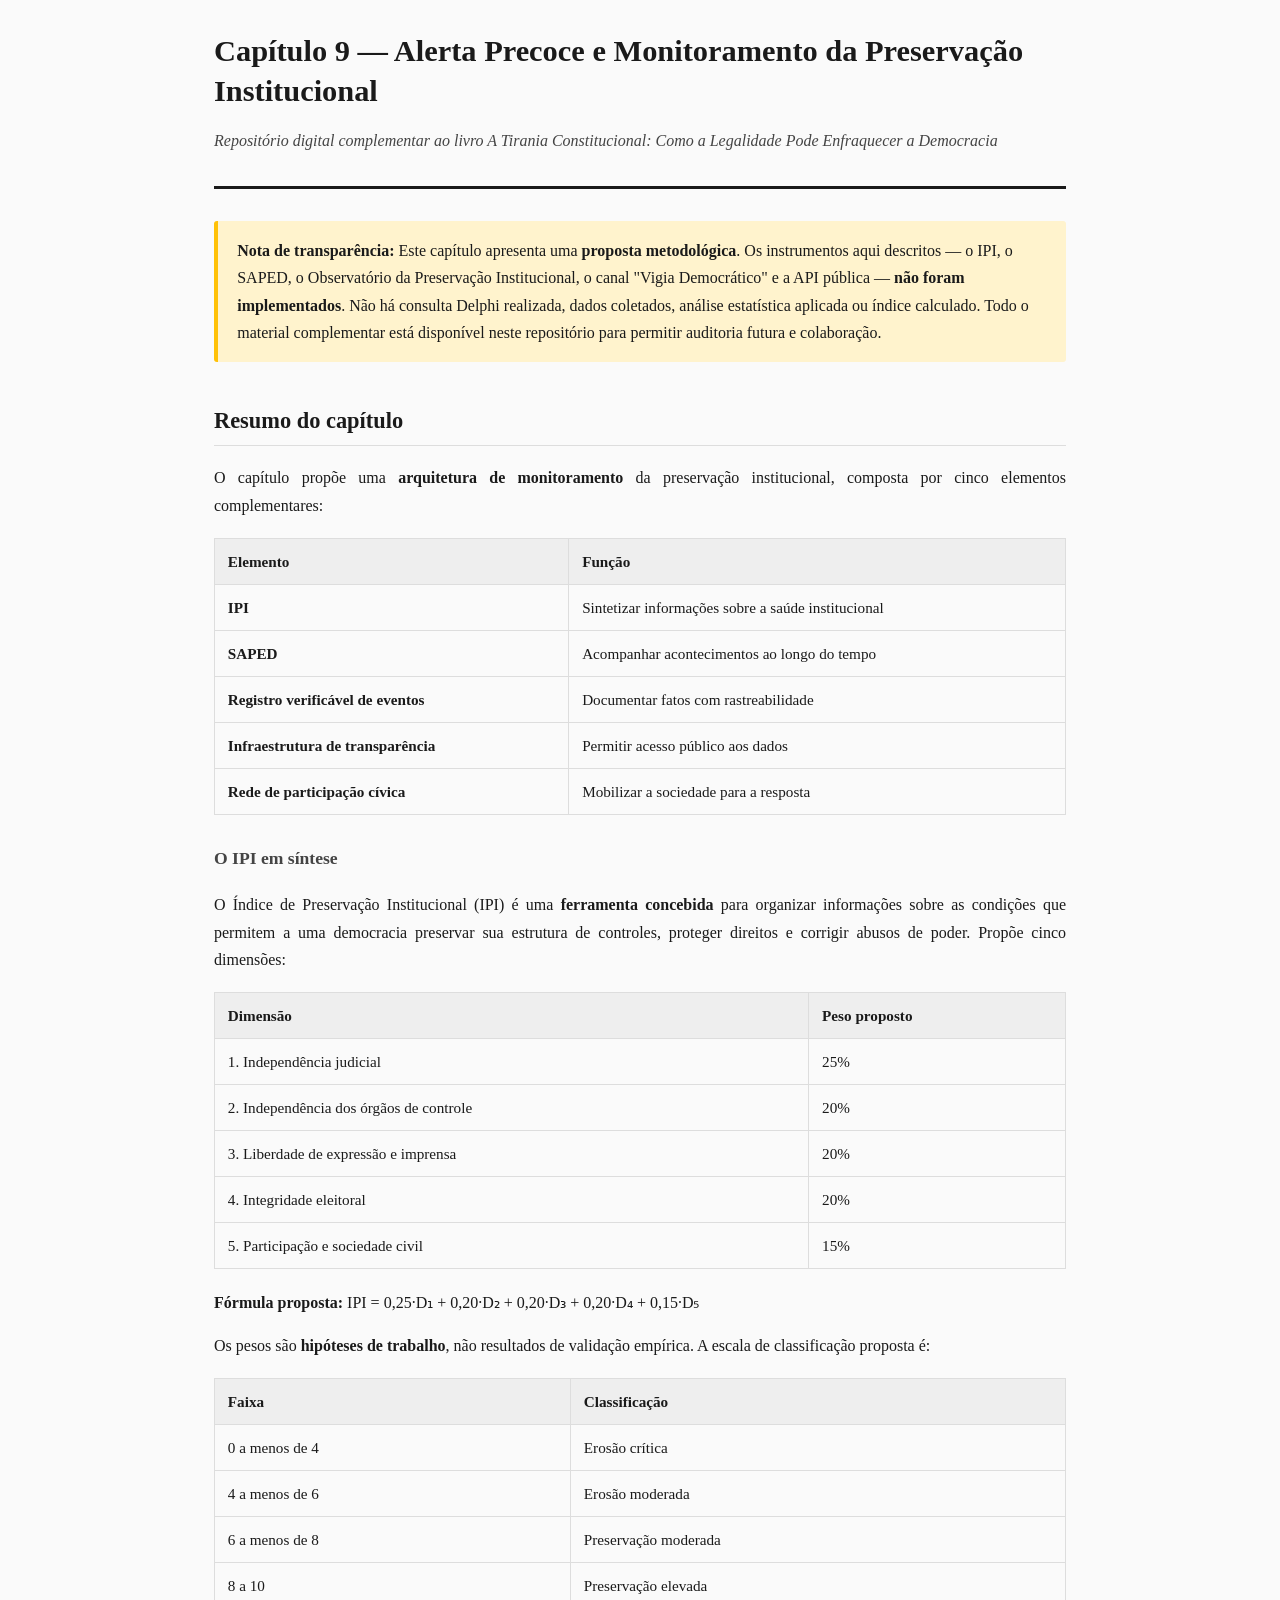
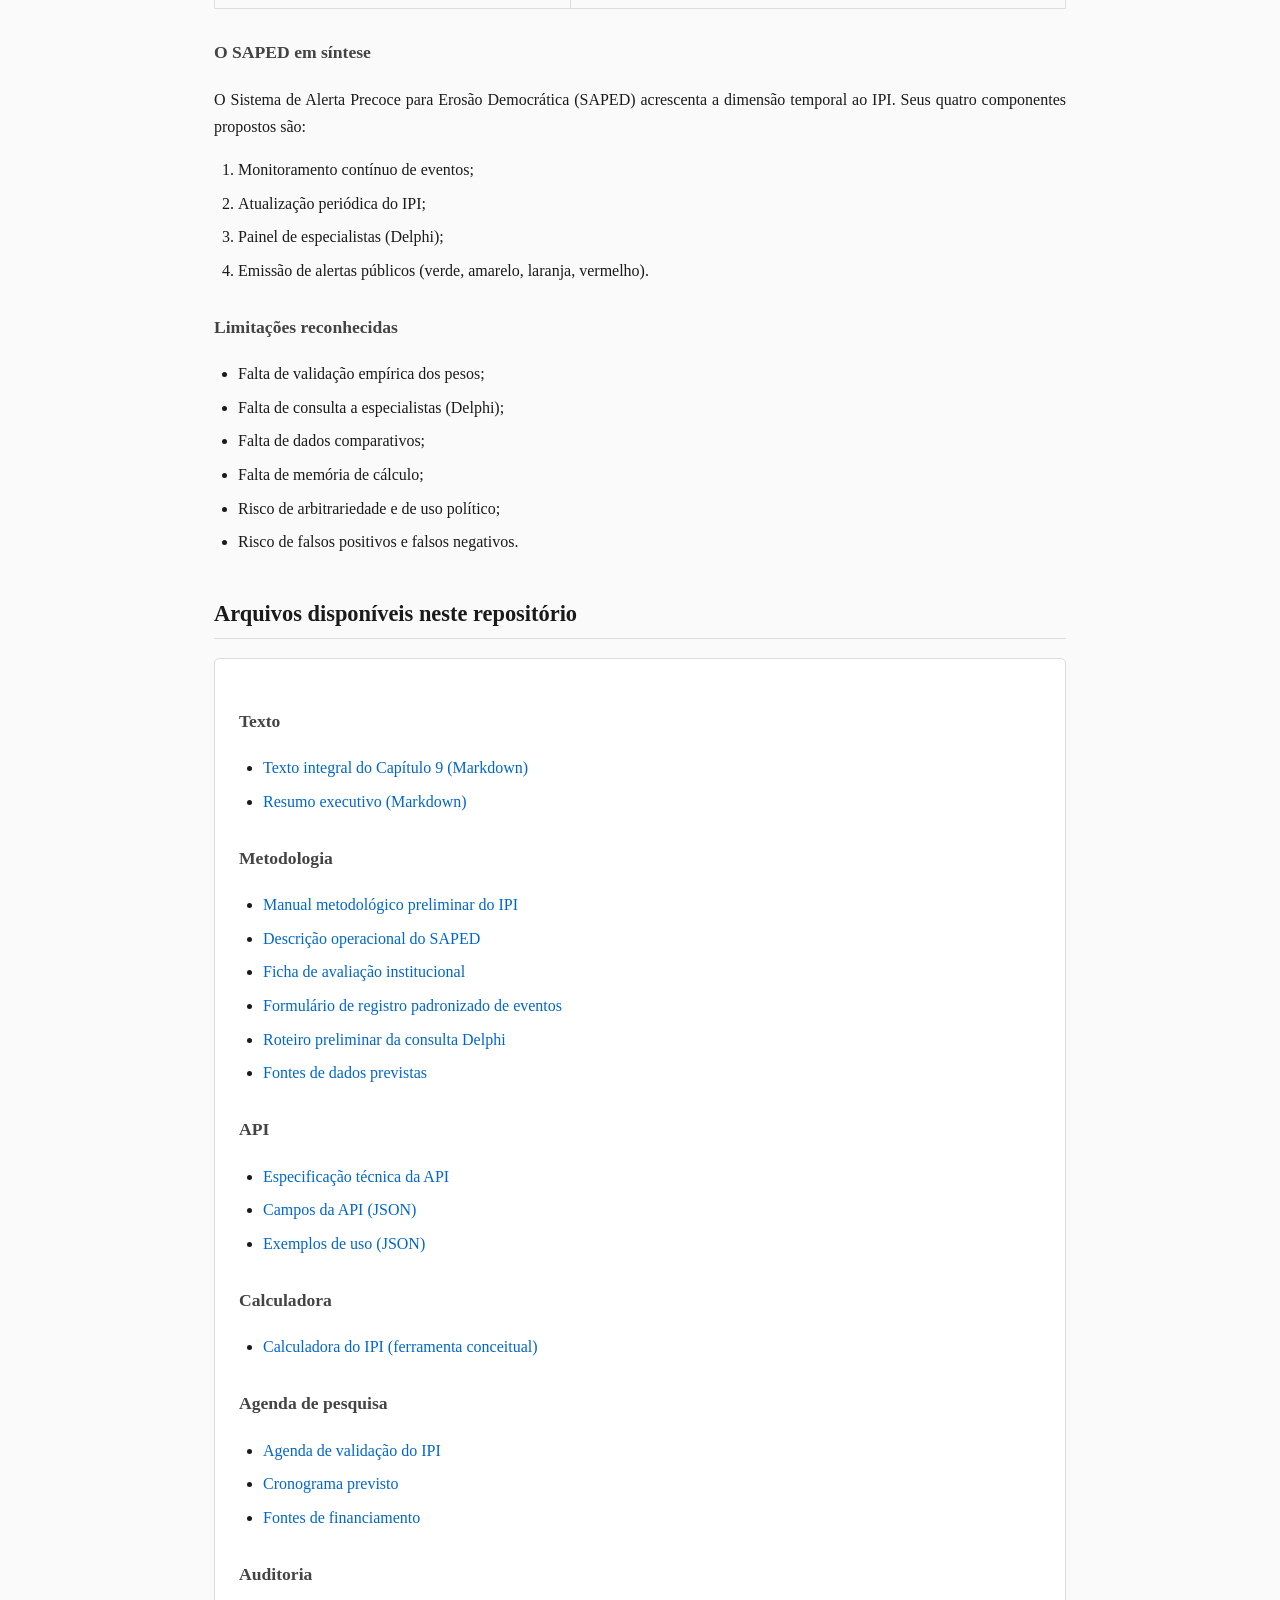
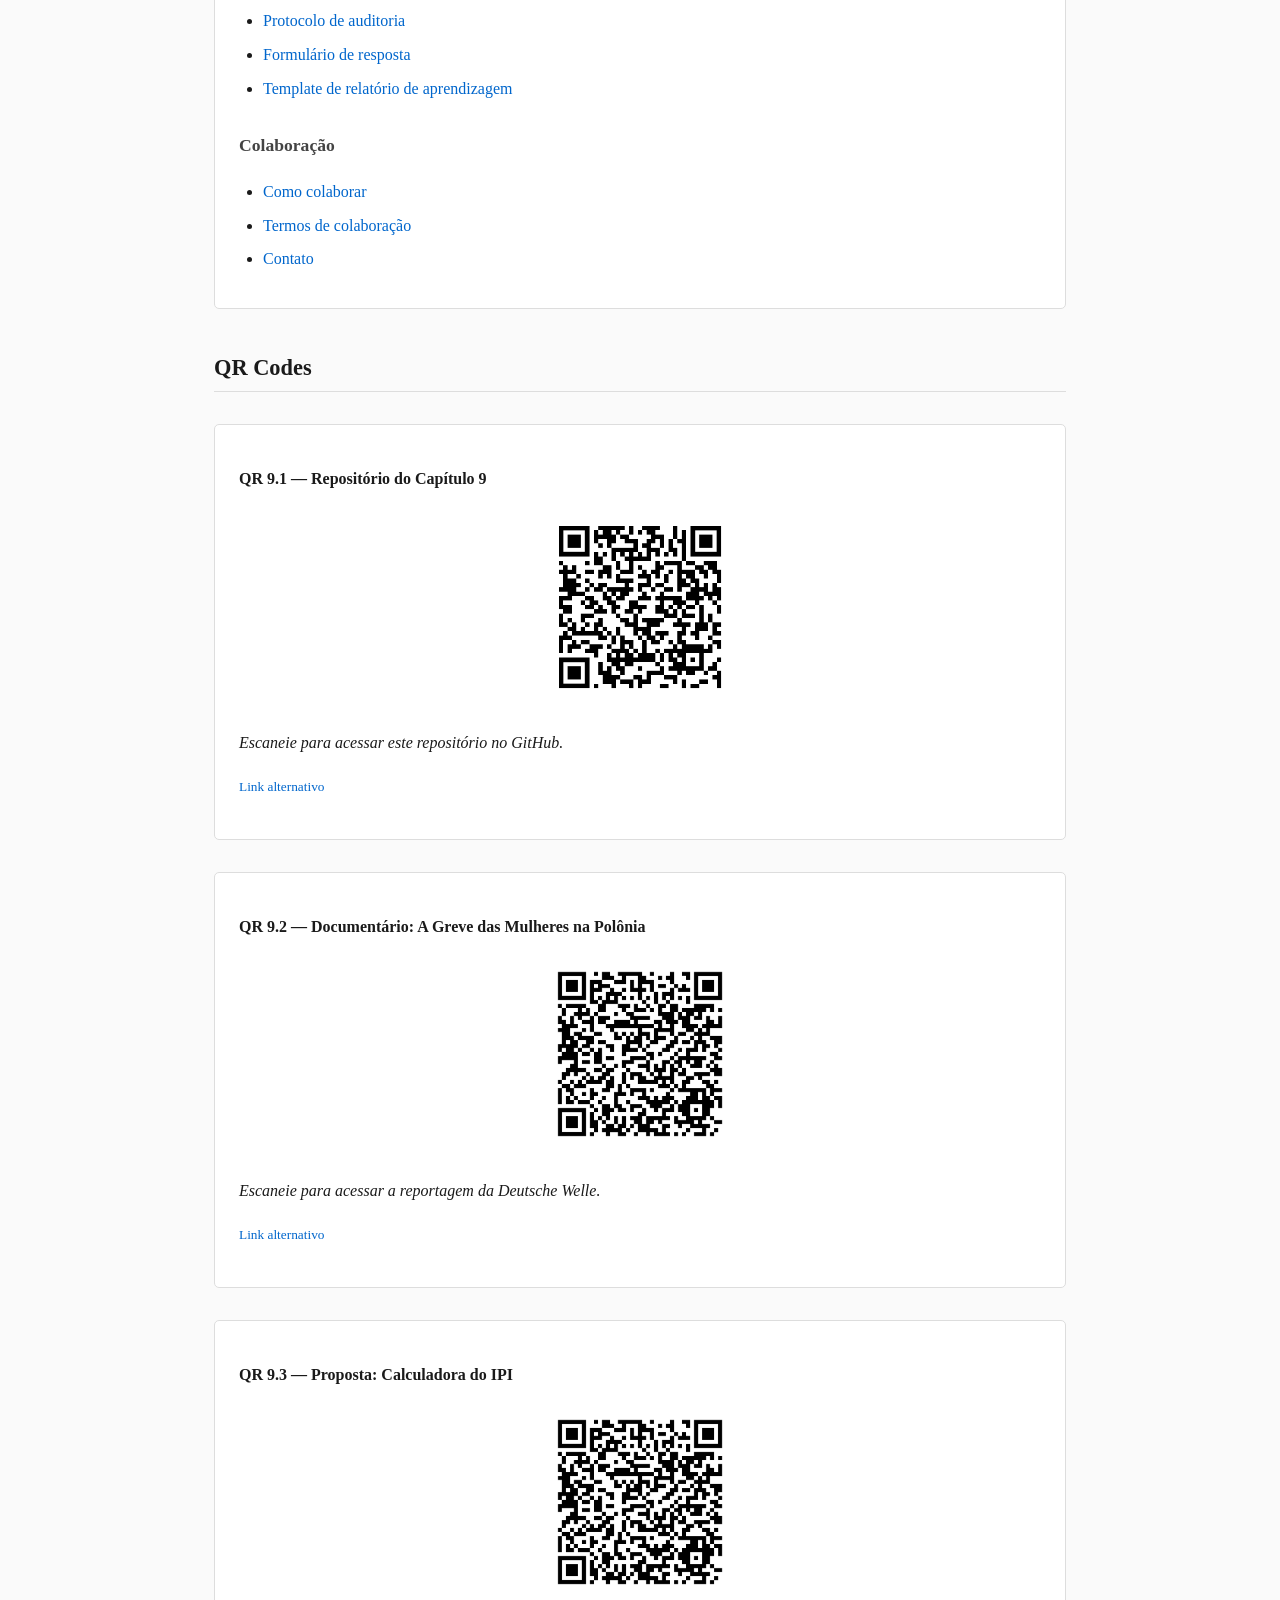
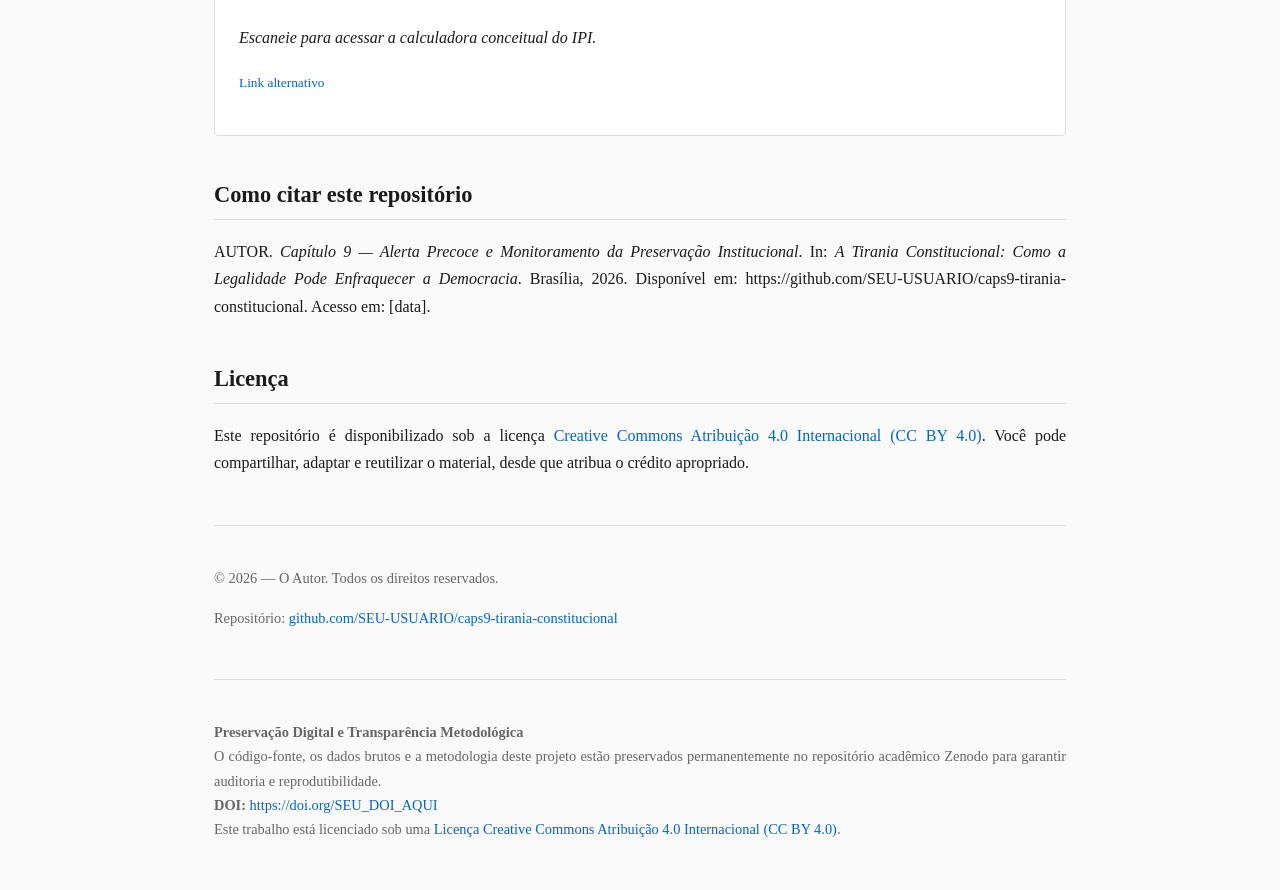
==== commit 2c8bb37f: "Add footer for academic preservation and transparency Added an academic preservation footer with lic" ====
--- a/index.html
+++ b/index.html
@@ -287,6 +287,18 @@
     <p>© 2026 — O Autor. Todos os direitos reservados.</p>
     <p>Repositório: <a href="https://github.com/SEU-USUARIO/caps9-tirania-constitucional">github.com/SEU-USUARIO/caps9-tirania-constitucional</a></p>
 </footer>
+  <!-- Início do Rodapé de Preservação Acadêmica -->
+  <footer class="footer-preservacao">
+    <p>
+      <strong>Preservação Digital e Transparência Metodológica</strong><br>
+      O código-fonte, os dados brutos e a metodologia deste projeto estão preservados permanentemente no repositório acadêmico Zenodo para garantir auditoria e reprodutibilidade.<br>
+      <strong>DOI:</strong> <a href="https://zenodo.org/records/23322506" target="_blank" rel="noopener noreferrer">https://doi.org/SEU_DOI_AQUI</a><br>
+      <span class="licenca">Este trabalho está licenciado sob uma <a href="https://creativecommons.org/licenses/by/4.0/" target="_blank" rel="noopener noreferrer">Licença Creative Commons Atribuição 4.0 Internacional (CC BY 4.0)</a>.</span>
+    </p>
+  </footer>
+  <!-- Fim do Rodapé de Preservação Acadêmica -->
 
 </body>
 </html>
+</body>
+</html>
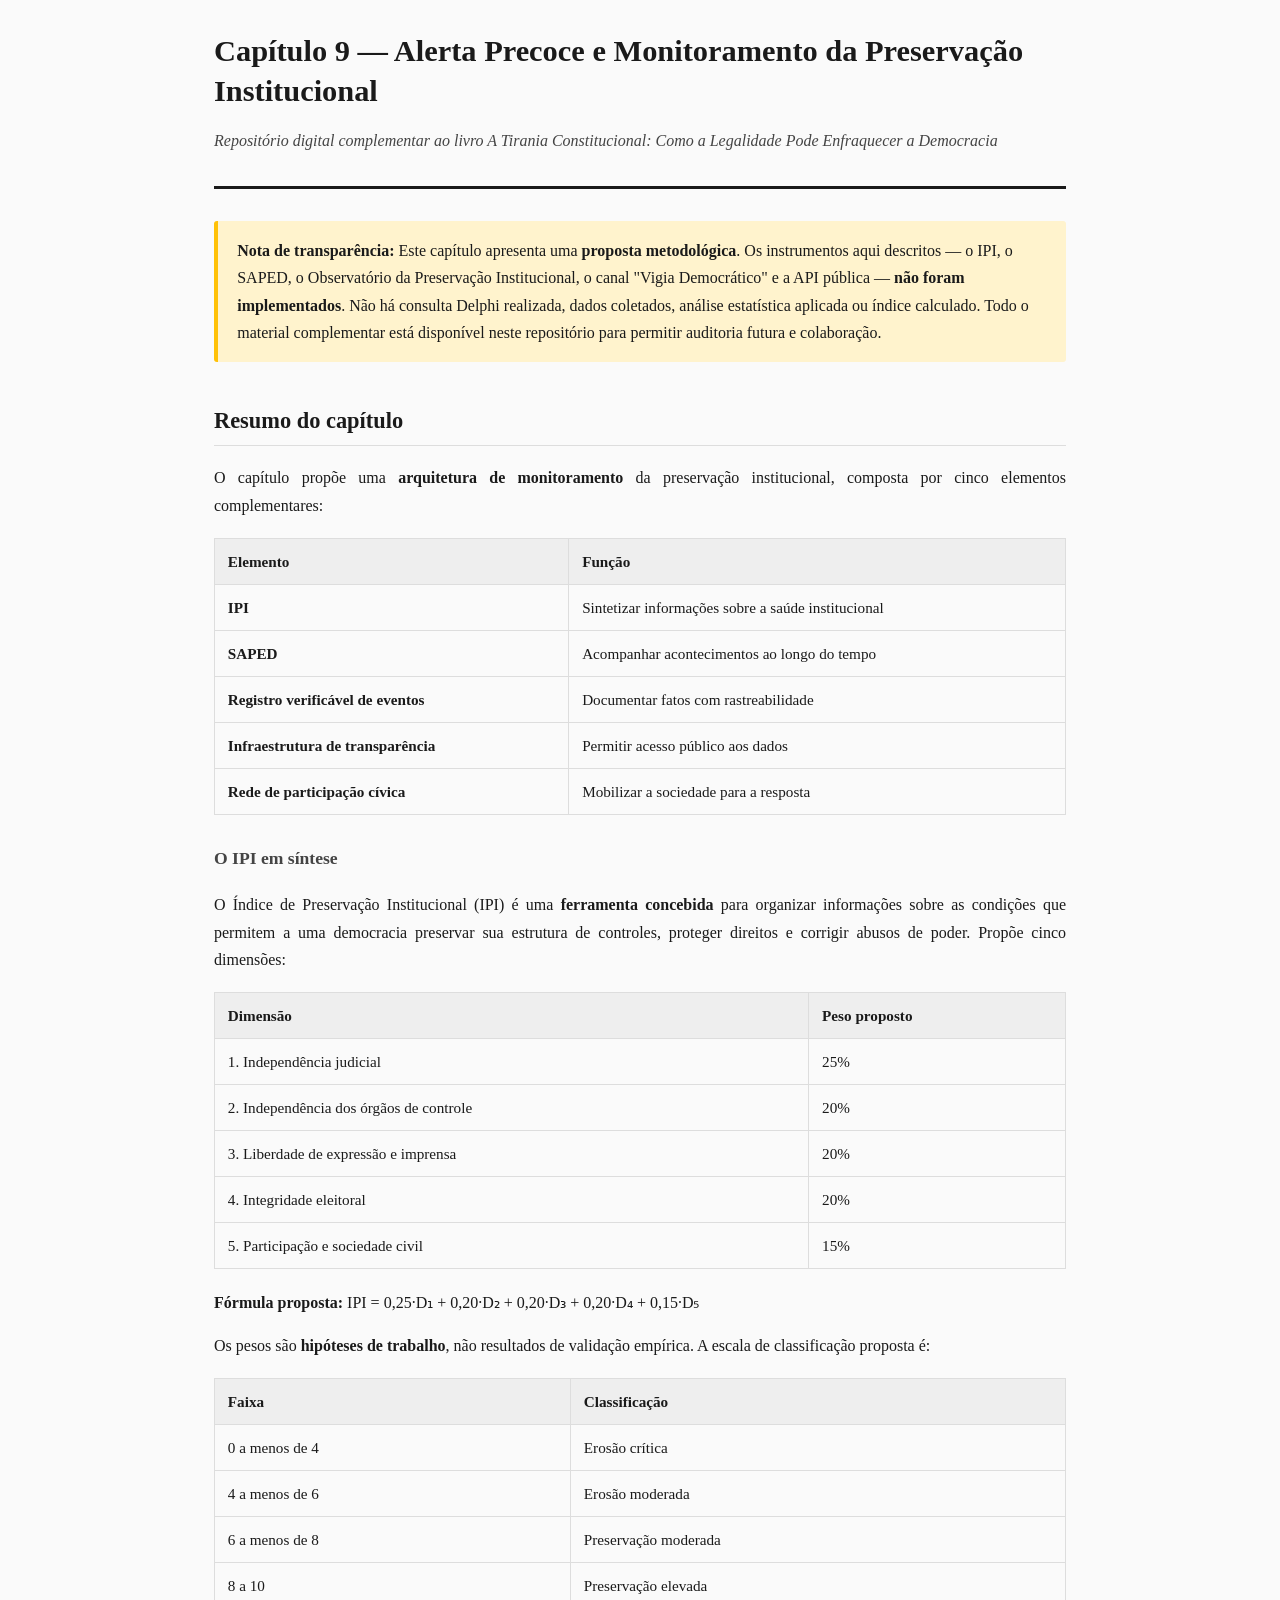
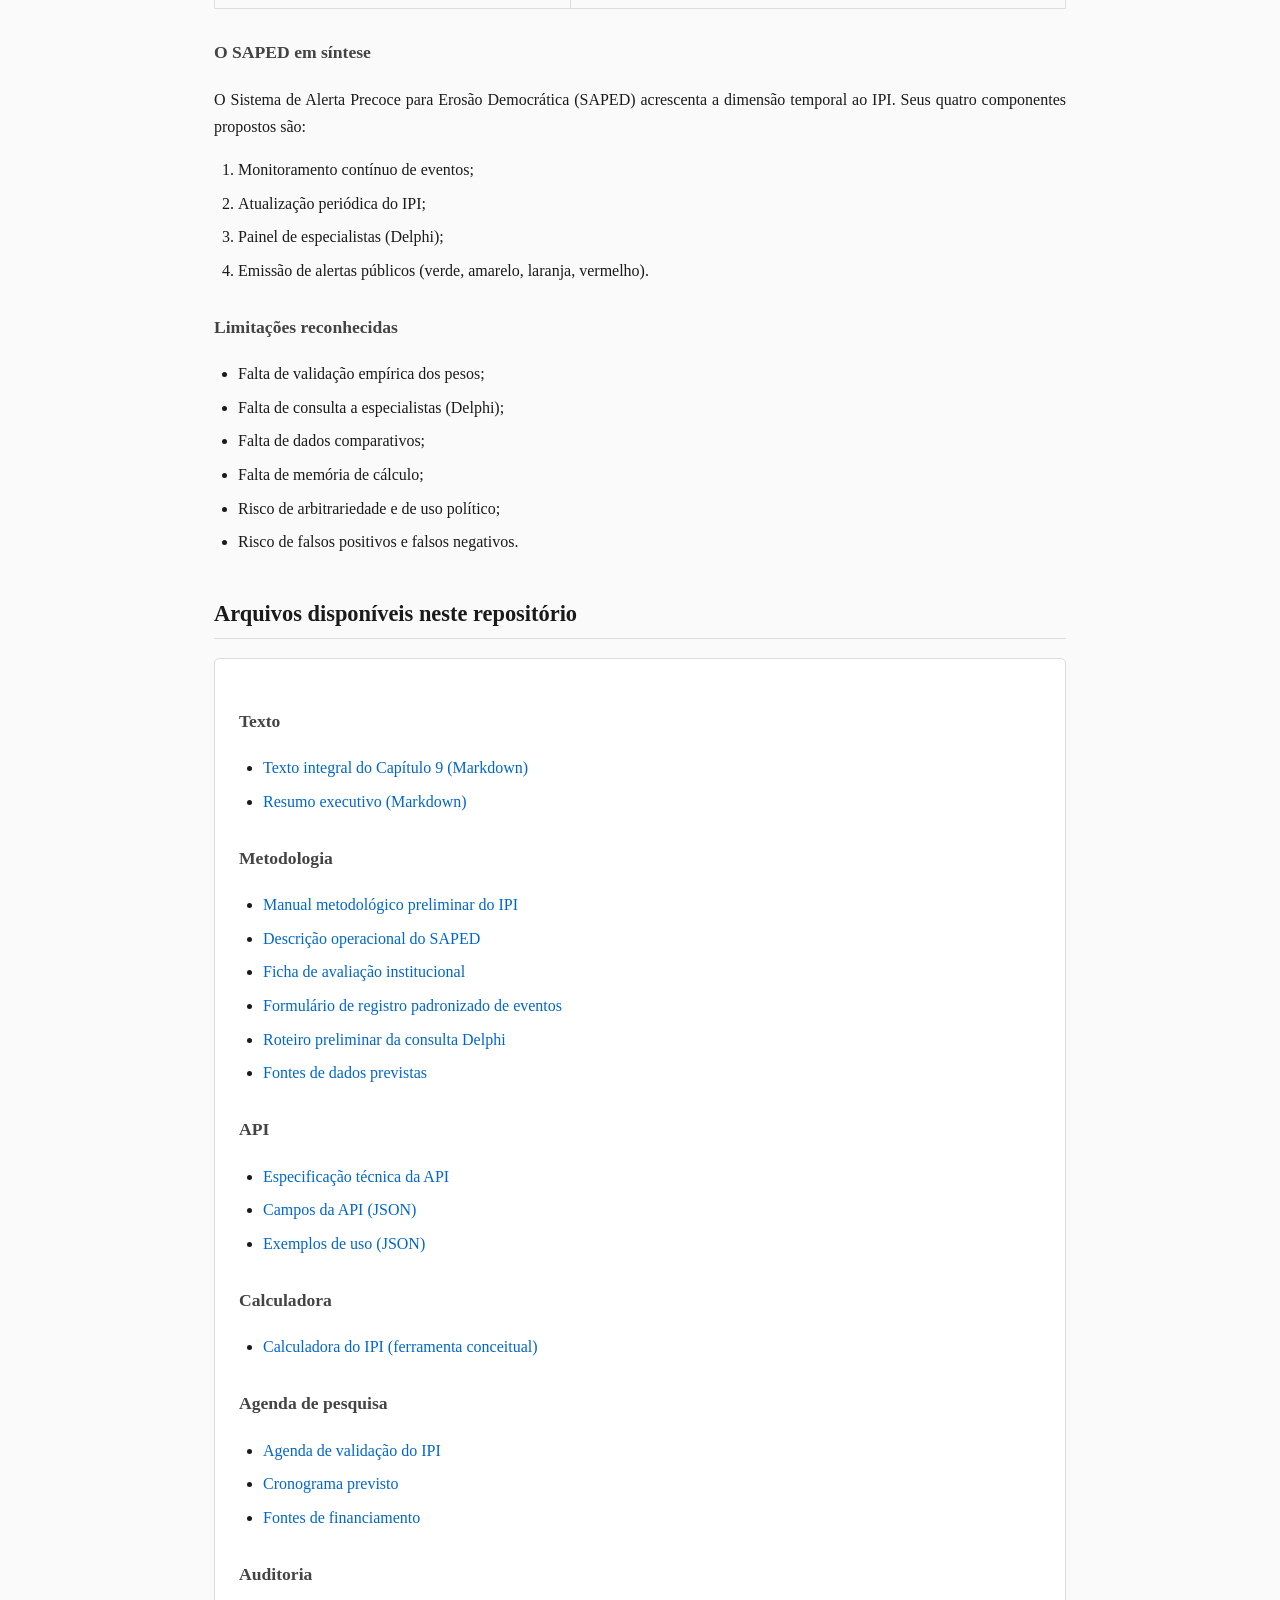
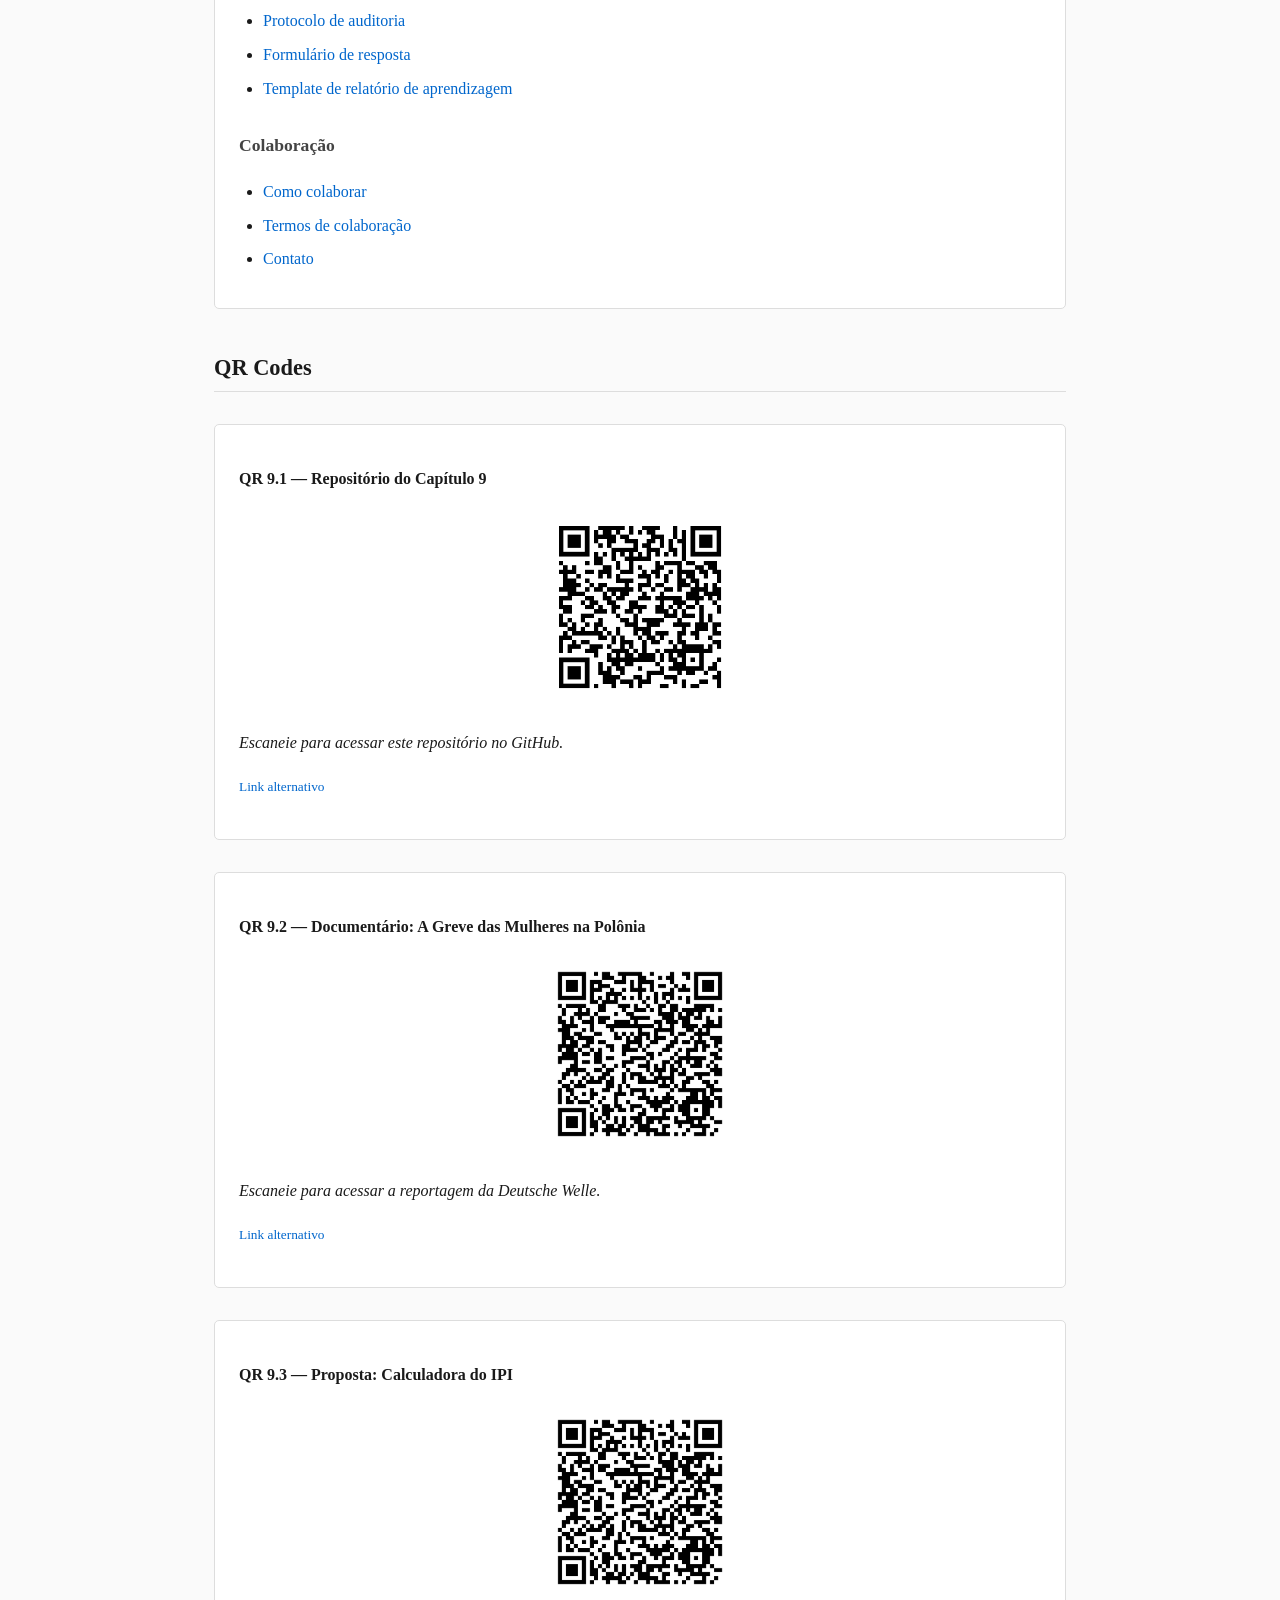
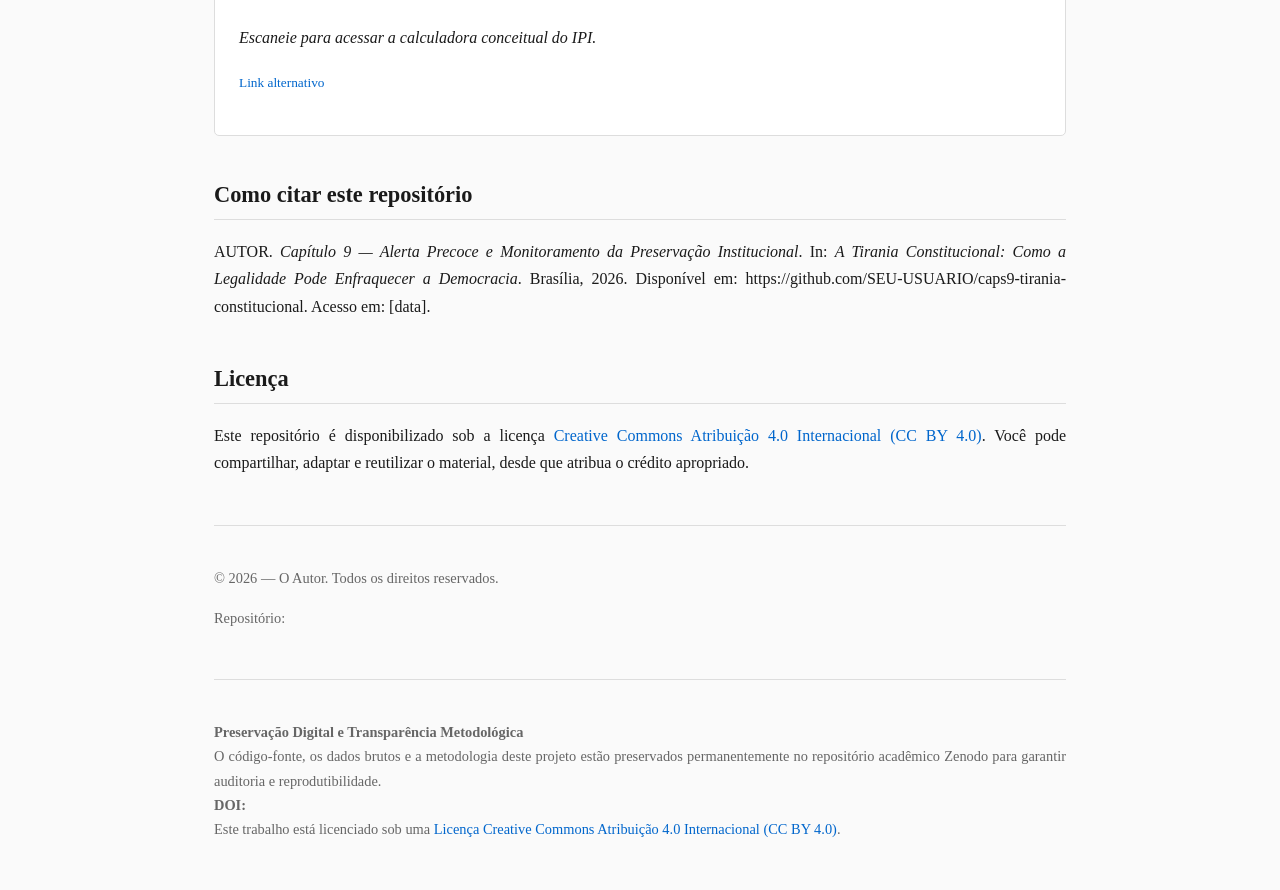
==== commit 746fe1df: "Update repository link and DOI in footer" ====
--- a/index.html
+++ b/index.html
@@ -285,14 +285,14 @@
 
 <footer>
     <p>© 2026 — O Autor. Todos os direitos reservados.</p>
-    <p>Repositório: <a href="https://github.com/SEU-USUARIO/caps9-tirania-constitucional">github.com/SEU-USUARIO/caps9-tirania-constitucional</a></p>
+    <p>Repositório: <a href="https://erigutembergmeneses-jpg.github.io/caps9-tirania-constitucional-/"></a></p>
 </footer>
   <!-- Início do Rodapé de Preservação Acadêmica -->
   <footer class="footer-preservacao">
     <p>
       <strong>Preservação Digital e Transparência Metodológica</strong><br>
       O código-fonte, os dados brutos e a metodologia deste projeto estão preservados permanentemente no repositório acadêmico Zenodo para garantir auditoria e reprodutibilidade.<br>
-      <strong>DOI:</strong> <a href="https://zenodo.org/records/23322506" target="_blank" rel="noopener noreferrer">https://doi.org/SEU_DOI_AQUI</a><br>
+      <strong>DOI:</strong> <a href="https://zenodo.org/records/23322506" target="_blank" rel="noopener noreferrer"></a><br>
       <span class="licenca">Este trabalho está licenciado sob uma <a href="https://creativecommons.org/licenses/by/4.0/" target="_blank" rel="noopener noreferrer">Licença Creative Commons Atribuição 4.0 Internacional (CC BY 4.0)</a>.</span>
     </p>
   </footer>
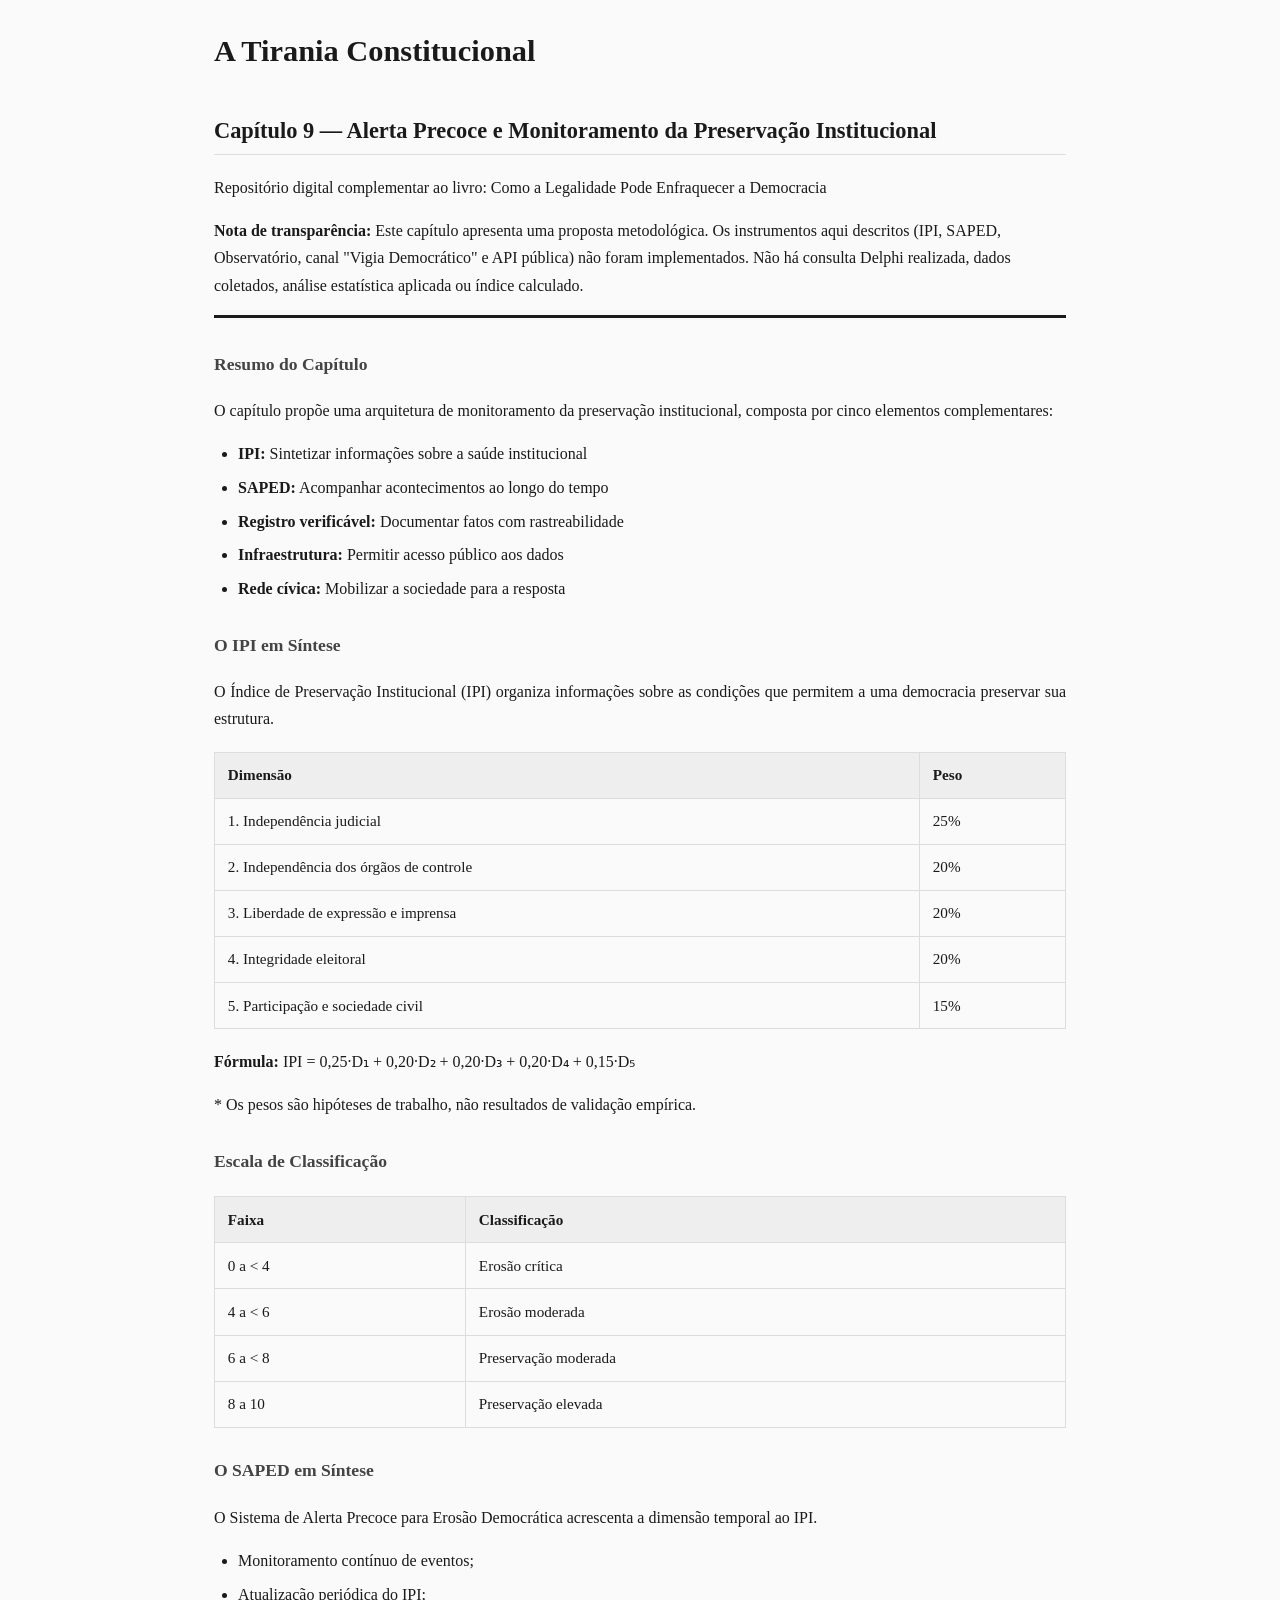
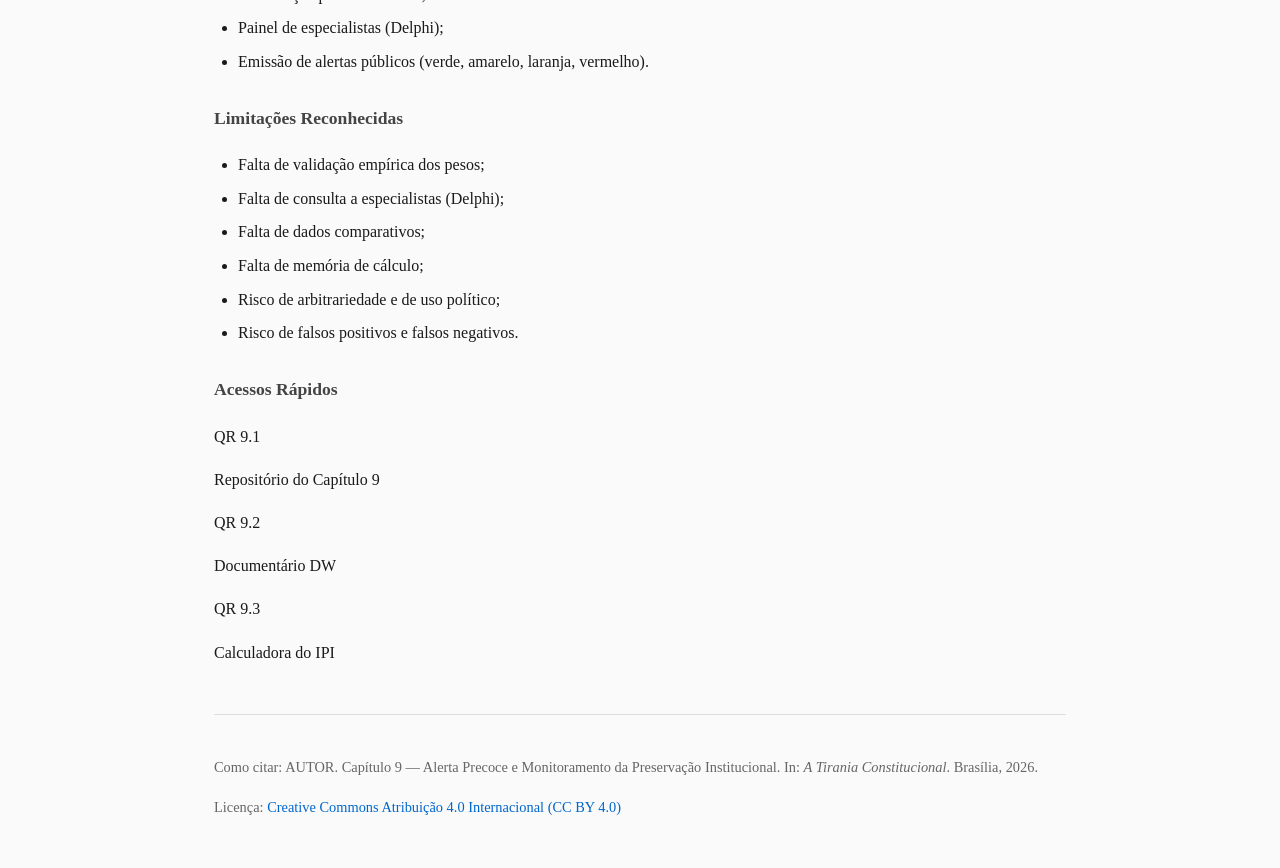
==== commit e6f1bf74: "Update title and structure in index.html" ====
--- a/index.html
+++ b/index.html
@@ -3,302 +3,136 @@
 <head>
     <meta charset="UTF-8">
     <meta name="viewport" content="width=device-width, initial-scale=1.0">
-    <title>Capítulo 9 — Alerta Precoce e Monitoramento | A Tirania Constitucional</title>
-    <meta name="description" content="Repositório digital complementar ao Capítulo 9 do livro A Tirania Constitucional">
-    <style>
-        :root {
-            --cor-primaria: #1a1a1a;
-            --cor-secundaria: #444;
-            --cor-fundo: #fafafa;
-            --cor-box: #f5f5f5;
-            --cor-borda: #ddd;
-            --cor-destaque: #0066cc;
-            --cor-aviso: #fff3cd;
-            --cor-aviso-borda: #ffc107;
-        }
-        * { box-sizing: border-box; }
-        body {
-            font-family: Georgia, 'Times New Roman', serif;
-            max-width: 900px;
-            margin: 0 auto;
-            padding: 2rem 1.5rem;
-            line-height: 1.7;
-            color: var(--cor-primaria);
-            background: var(--cor-fundo);
-        }
-        header {
-            border-bottom: 3px solid var(--cor-primaria);
-            padding-bottom: 1rem;
-            margin-bottom: 2rem;
-        }
-        h1 {
-            font-size: 1.9rem;
-            line-height: 1.3;
-            margin: 0 0 0.5rem 0;
-        }
-        .subtitulo {
-            font-size: 1rem;
-            color: var(--cor-secundaria);
-            font-style: italic;
-        }
-        h2 {
-            font-size: 1.4rem;
-            margin-top: 2.5rem;
-            border-bottom: 1px solid var(--cor-borda);
-            padding-bottom: 0.3rem;
-        }
-        h3 {
-            font-size: 1.1rem;
-            margin-top: 1.8rem;
-            color: var(--cor-secundaria);
-        }
-        p { margin: 1rem 0; text-align: justify; }
-        ul, ol { padding-left: 1.5rem; }
-        li { margin: 0.4rem 0; }
-        a { color: var(--cor-destaque); text-decoration: none; }
-        a:hover { text-decoration: underline; }
-        .aviso {
-            background: var(--cor-aviso);
-            border-left: 4px solid var(--cor-aviso-borda);
-            padding: 1rem 1.2rem;
-            margin: 1.5rem 0;
-            border-radius: 3px;
-        }
-        .box {
-            background: var(--cor-box);
-            border-top: 3px solid var(--cor-secundaria);
-            padding: 1.2rem;
-            margin: 1.5rem 0;
-            border-radius: 3px;
-        }
-        .box-titulo {
-            font-family: Arial, sans-serif;
-            text-transform: uppercase;
-            font-size: 0.85rem;
-            letter-spacing: 0.05em;
-            color: var(--cor-secundaria);
-            margin-bottom: 0.5rem;
-        }
-        table {
-            border-collapse: collapse;
-            width: 100%;
-            margin: 1.2rem 0;
-            font-size: 0.95rem;
-        }
-        th, td {
-            border: 1px solid var(--cor-borda);
-            padding: 0.6rem 0.8rem;
-            text-align: left;
-            vertical-align: top;
-        }
-        th {
-            background: #eee;
-            font-weight: bold;
-        }
-        .qrcode {
-            text-align: center;
-            margin: 2rem 0;
-            padding: 1.5rem;
-            background: #fff;
-            border: 1px solid var(--cor-borda);
-            border-radius: 5px;
-        }
-        .qrcode img {
-            max-width: 180px;
-            height: auto;
-            margin: 0.5rem 0;
-        }
-        .arquivos {
-            background: #fff;
-            border: 1px solid var(--cor-borda);
-            border-radius: 5px;
-            padding: 1.2rem 1.5rem;
-        }
-        footer {
-            margin-top: 3rem;
-            border-top: 1px solid var(--cor-borda);
-            padding-top: 1.5rem;
-            font-size: 0.9rem;
-            color: #666;
-            text-align: center;
-        }
-        @media (max-width: 600px) {
-            body { padding: 1rem; }
-            h1 { font-size: 1.5rem; }
-            h2 { font-size: 1.2rem; }
-        }
-    </style>
+    <title>Capítulo 9 — Alerta Precoce e Monitoramento da Preservação Institucional</title>
+    <link rel="stylesheet" href="style.css">
+    <!-- Fonte para melhor legibilidade -->
+    <link href="https://fonts.googleapis.com/css2?family=Inter:wght@300;400;600;700&display=swap" rel="stylesheet">
 </head>
 <body>
 
-<header>
-    <h1>Capítulo 9 — Alerta Precoce e Monitoramento da Preservação Institucional</h1>
-    <p class="subtitulo">Repositório digital complementar ao livro <em>A Tirania Constitucional: Como a Legalidade Pode Enfraquecer a Democracia</em></p>
-</header>
+    <!-- Overlay escuro para garantir a leitura do texto sobre a imagem -->
+    <div class="overlay"></div>
 
-<div class="aviso">
-    <strong>Nota de transparência:</strong> Este capítulo apresenta uma <strong>proposta metodológica</strong>. Os instrumentos aqui descritos — o IPI, o SAPED, o Observatório da Preservação Institucional, o canal "Vigia Democrático" e a API pública — <strong>não foram implementados</strong>. Não há consulta Delphi realizada, dados coletados, análise estatística aplicada ou índice calculado. Todo o material complementar está disponível neste repositório para permitir auditoria futura e colaboração.
-</div>
+    <div class="container">
+        <!-- Cabeçalho / Título Principal -->
+        <header class="main-header">
+            <h1>A Tirania Constitucional</h1>
+            <h2>Capítulo 9 — Alerta Precoce e Monitoramento da Preservação Institucional</h2>
+            <p class="subtitle">Repositório digital complementar ao livro: Como a Legalidade Pode Enfraquecer a Democracia</p>
+            <div class="transparency-note">
+                <strong>Nota de transparência:</strong> Este capítulo apresenta uma proposta metodológica. Os instrumentos aqui descritos (IPI, SAPED, Observatório, canal "Vigia Democrático" e API pública) não foram implementados. Não há consulta Delphi realizada, dados coletados, análise estatística aplicada ou índice calculado.
+            </div>
+        </header>
 
-<h2>Resumo do capítulo</h2>
+        <!-- Grade de Cards -->
+        <main class="cards-grid">
+            
+            <!-- Card 1: Resumo -->
+            <article class="card">
+                <h3>Resumo do Capítulo</h3>
+                <p>O capítulo propõe uma arquitetura de monitoramento da preservação institucional, composta por cinco elementos complementares:</p>
+                <ul class="element-list">
+                    <li><strong>IPI:</strong> Sintetizar informações sobre a saúde institucional</li>
+                    <li><strong>SAPED:</strong> Acompanhar acontecimentos ao longo do tempo</li>
+                    <li><strong>Registro verificável:</strong> Documentar fatos com rastreabilidade</li>
+                    <li><strong>Infraestrutura:</strong> Permitir acesso público aos dados</li>
+                    <li><strong>Rede cívica:</strong> Mobilizar a sociedade para a resposta</li>
+                </ul>
+            </article>
 
-<p>O capítulo propõe uma <strong>arquitetura de monitoramento</strong> da preservação institucional, composta por cinco elementos complementares:</p>
+            <!-- Card 2: O IPI -->
+            <article class="card">
+                <h3>O IPI em Síntese</h3>
+                <p>O Índice de Preservação Institucional (IPI) organiza informações sobre as condições que permitem a uma democracia preservar sua estrutura.</p>
+                <table class="data-table">
+                    <thead>
+                        <tr>
+                            <th>Dimensão</th>
+                            <th>Peso</th>
+                        </tr>
+                    </thead>
+                    <tbody>
+                        <tr><td>1. Independência judicial</td><td>25%</td></tr>
+                        <tr><td>2. Independência dos órgãos de controle</td><td>20%</td></tr>
+                        <tr><td>3. Liberdade de expressão e imprensa</td><td>20%</td></tr>
+                        <tr><td>4. Integridade eleitoral</td><td>20%</td></tr>
+                        <tr><td>5. Participação e sociedade civil</td><td>15%</td></tr>
+                    </tbody>
+                </table>
+                <p class="formula"><strong>Fórmula:</strong> IPI = 0,25·D₁ + 0,20·D₂ + 0,20·D₃ + 0,20·D₄ + 0,15·D₅</p>
+                <p class="small-text">* Os pesos são hipóteses de trabalho, não resultados de validação empírica.</p>
+            </article>
 
-<table>
-    <tr><th>Elemento</th><th>Função</th></tr>
-    <tr><td><strong>IPI</strong></td><td>Sintetizar informações sobre a saúde institucional</td></tr>
-    <tr><td><strong>SAPED</strong></td><td>Acompanhar acontecimentos ao longo do tempo</td></tr>
-    <tr><td><strong>Registro verificável de eventos</strong></td><td>Documentar fatos com rastreabilidade</td></tr>
-    <tr><td><strong>Infraestrutura de transparência</strong></td><td>Permitir acesso público aos dados</td></tr>
-    <tr><td><strong>Rede de participação cívica</strong></td><td>Mobilizar a sociedade para a resposta</td></tr>
-</table>
+            <!-- Card 3: Escala do IPI -->
+            <article class="card">
+                <h3>Escala de Classificação</h3>
+                <table class="data-table">
+                    <thead>
+                        <tr>
+                            <th>Faixa</th>
+                            <th>Classificação</th>
+                        </tr>
+                    </thead>
+                    <tbody>
+                        <tr><td>0 a &lt; 4</td><td>Erosão crítica</td></tr>
+                        <tr><td>4 a &lt; 6</td><td>Erosão moderada</td></tr>
+                        <tr><td>6 a &lt; 8</td><td>Preservação moderada</td></tr>
+                        <tr><td>8 a 10</td><td>Preservação elevada</td></tr>
+                    </tbody>
+                </table>
+            </article>
 
-<h3>O IPI em síntese</h3>
+            <!-- Card 4: O SAPED -->
+            <article class="card">
+                <h3>O SAPED em Síntese</h3>
+                <p>O Sistema de Alerta Precoce para Erosão Democrática acrescenta a dimensão temporal ao IPI.</p>
+                <ul class="element-list">
+                    <li>Monitoramento contínuo de eventos;</li>
+                    <li>Atualização periódica do IPI;</li>
+                    <li>Painel de especialistas (Delphi);</li>
+                    <li>Emissão de alertas públicos (verde, amarelo, laranja, vermelho).</li>
+                </ul>
+            </article>
 
-<p>O Índice de Preservação Institucional (IPI) é uma <strong>ferramenta concebida</strong> para organizar informações sobre as condições que permitem a uma democracia preservar sua estrutura de controles, proteger direitos e corrigir abusos de poder. Propõe cinco dimensões:</p>
+            <!-- Card 5: Limitações -->
+            <article class="card">
+                <h3>Limitações Reconhecidas</h3>
+                <ul class="element-list">
+                    <li>Falta de validação empírica dos pesos;</li>
+                    <li>Falta de consulta a especialistas (Delphi);</li>
+                    <li>Falta de dados comparativos;</li>
+                    <li>Falta de memória de cálculo;</li>
+                    <li>Risco de arbitrariedade e de uso político;</li>
+                    <li>Risco de falsos positivos e falsos negativos.</li>
+                </ul>
+            </article>
 
-<table>
-    <tr><th>Dimensão</th><th>Peso proposto</th></tr>
-    <tr><td>1. Independência judicial</td><td>25%</td></tr>
-    <tr><td>2. Independência dos órgãos de controle</td><td>20%</td></tr>
-    <tr><td>3. Liberdade de expressão e imprensa</td><td>20%</td></tr>
-    <tr><td>4. Integridade eleitoral</td><td>20%</td></tr>
-    <tr><td>5. Participação e sociedade civil</td><td>15%</td></tr>
-</table>
+            <!-- Card 6: QR Codes (Simulados) -->
+            <article class="card qr-card">
+                <h3>Acessos Rápidos</h3>
+                <div class="qr-grid">
+                    <div class="qr-item">
+                        <div class="qr-placeholder">QR 9.1</div>
+                        <p>Repositório do Capítulo 9</p>
+                    </div>
+                    <div class="qr-item">
+                        <div class="qr-placeholder">QR 9.2</div>
+                        <p>Documentário DW</p>
+                    </div>
+                    <div class="qr-item">
+                        <div class="qr-placeholder">QR 9.3</div>
+                        <p>Calculadora do IPI</p>
+                    </div>
+                </div>
+            </article>
 
-<p><strong>Fórmula proposta:</strong> IPI = 0,25·D₁ + 0,20·D₂ + 0,20·D₃ + 0,20·D₄ + 0,15·D₅</p>
+        </main>
 
-<p>Os pesos são <strong>hipóteses de trabalho</strong>, não resultados de validação empírica. A escala de classificação proposta é:</p>
-
-<table>
-    <tr><th>Faixa</th><th>Classificação</th></tr>
-    <tr><td>0 a menos de 4</td><td>Erosão crítica</td></tr>
-    <tr><td>4 a menos de 6</td><td>Erosão moderada</td></tr>
-    <tr><td>6 a menos de 8</td><td>Preservação moderada</td></tr>
-    <tr><td>8 a 10</td><td>Preservação elevada</td></tr>
-</table>
-
-<h3>O SAPED em síntese</h3>
-
-<p>O Sistema de Alerta Precoce para Erosão Democrática (SAPED) acrescenta a dimensão temporal ao IPI. Seus quatro componentes propostos são:</p>
-<ol>
-    <li>Monitoramento contínuo de eventos;</li>
-    <li>Atualização periódica do IPI;</li>
-    <li>Painel de especialistas (Delphi);</li>
-    <li>Emissão de alertas públicos (verde, amarelo, laranja, vermelho).</li>
-</ol>
-
-<h3>Limitações reconhecidas</h3>
-
-<ul>
-    <li>Falta de validação empírica dos pesos;</li>
-    <li>Falta de consulta a especialistas (Delphi);</li>
-    <li>Falta de dados comparativos;</li>
-    <li>Falta de memória de cálculo;</li>
-    <li>Risco de arbitrariedade e de uso político;</li>
-    <li>Risco de falsos positivos e falsos negativos.</li>
-</ul>
-
-<h2>Arquivos disponíveis neste repositório</h2>
-
-<div class="arquivos">
-<h3>Texto</h3>
-<ul>
-    <li><a href="texto/cap09-completo.md">Texto integral do Capítulo 9 (Markdown)</a></li>
-    <li><a href="texto/cap09-resumo-executivo.md">Resumo executivo (Markdown)</a></li>
-</ul>
-
-<h3>Metodologia</h3>
-<ul>
-    <li><a href="metodologia/manual-ipi-preliminar.md">Manual metodológico preliminar do IPI</a></li>
-    <li><a href="metodologia/sapied-descricao.md">Descrição operacional do SAPED</a></li>
-    <li><a href="metodologia/ficha-avaliacao-institucional.md">Ficha de avaliação institucional</a></li>
-    <li><a href="metodologia/formulario-registro-eventos.md">Formulário de registro padronizado de eventos</a></li>
-    <li><a href="metodologia/roteiro-delphi-preliminar.md">Roteiro preliminar da consulta Delphi</a></li>
-    <li><a href="metodologia/fontes-dados-previstas.md">Fontes de dados previstas</a></li>
-</ul>
-
-<h3>API</h3>
-<ul>
-    <li><a href="api/api-specification.md">Especificação técnica da API</a></li>
-    <li><a href="api/api-fields.json">Campos da API (JSON)</a></li>
-    <li><a href="api/api-examples.json">Exemplos de uso (JSON)</a></li>
-</ul>
-
-<h3>Calculadora</h3>
-<ul>
-    <li><a href="calculadora/calculadora-ipi.html">Calculadora do IPI (ferramenta conceitual)</a></li>
-</ul>
-
-<h3>Agenda de pesquisa</h3>
-<ul>
-    <li><a href="agenda-pesquisa/agenda-validacao-ipi.md">Agenda de validação do IPI</a></li>
-    <li><a href="agenda-pesquisa/cronograma-previsto.md">Cronograma previsto</a></li>
-    <li><a href="agenda-pesquisa/fontes-financiamento.md">Fontes de financiamento</a></li>
-</ul>
-
-<h3>Auditoria</h3>
-<ul>
-    <li><a href="auditoria/protocolo-auditoria.md">Protocolo de auditoria</a></li>
-    <li><a href="auditoria/formulario-resposta.md">Formulário de resposta</a></li>
-    <li><a href="auditoria/relatorio-aprendizagem-template.md">Template de relatório de aprendizagem</a></li>
-</ul>
-
-<h3>Colaboração</h3>
-<ul>
-    <li><a href="colaboracao/como-colaborar.md">Como colaborar</a></li>
-    <li><a href="colaboracao/termos-colaboracao.md">Termos de colaboração</a></li>
-    <li><a href="colaboracao/contato.md">Contato</a></li>
-</ul>
-</div>
-
-<h2>QR Codes</h2>
-
-<div class="qrcode">
-    <p><strong>QR 9.1 — Repositório do Capítulo 9</strong></p>
-    <img src="qrcodes/qr9-1-repositorio.png" alt="QR Code do repositório do Capítulo 9">
-    <p><em>Escaneie para acessar este repositório no GitHub.</em></p>
-    <p><small><a href="https://erigutembergmeneses-jpg.github.io/caps9-tirania-constitucional-/">Link alternativo</a></small></p>
-</div>
-
-<div class="qrcode">
-    <p><strong>QR 9.2 — Documentário: A Greve das Mulheres na Polônia</strong></p>
-    <img src="qrcodes/qr9-2-documentario.png" alt="QR Code do documentário sobre a greve das mulheres na Polônia">
-    <p><em>Escaneie para acessar a reportagem da Deutsche Welle.</em></p>
-    <p><small><a href="https://www.dw.com/en/women-go-on-black-monday-strike-in-poland-against-abortion-ban/a-35947232">Link alternativo</a></small></p>
-</div>
-
-<div class="qrcode">
-    <p><strong>QR 9.3 — Proposta: Calculadora do IPI</strong></p>
-    <img src="qrcodes/qr9-3-calculadora.png" alt="QR Code da calculadora conceitual do IPI">
-    <p><em>Escaneie para acessar a calculadora conceitual do IPI.</em></p>
-    <p><small><a href="https://erigutembergmeneses-jpg.github.io/caps9-tirania-constitucional-/calculadora/calculadora-ipi.html">Link alternativo</a></small></p>
-</div>
-
-<h2>Como citar este repositório</h2>
-
-<p>AUTOR. <em>Capítulo 9 — Alerta Precoce e Monitoramento da Preservação Institucional</em>. In: <em>A Tirania Constitucional: Como a Legalidade Pode Enfraquecer a Democracia</em>. Brasília, 2026. Disponível em: https://github.com/SEU-USUARIO/caps9-tirania-constitucional. Acesso em: [data].</p>
-
-<h2>Licença</h2>
-
-<p>Este repositório é disponibilizado sob a licença <a href="LICENSE.txt">Creative Commons Atribuição 4.0 Internacional (CC BY 4.0)</a>. Você pode compartilhar, adaptar e reutilizar o material, desde que atribua o crédito apropriado.</p>
-
-<footer>
-    <p>© 2026 — O Autor. Todos os direitos reservados.</p>
-    <p>Repositório: <a href="https://erigutembergmeneses-jpg.github.io/caps9-tirania-constitucional-/"></a></p>
-</footer>
-  <!-- Início do Rodapé de Preservação Acadêmica -->
-  <footer class="footer-preservacao">
-    <p>
-      <strong>Preservação Digital e Transparência Metodológica</strong><br>
-      O código-fonte, os dados brutos e a metodologia deste projeto estão preservados permanentemente no repositório acadêmico Zenodo para garantir auditoria e reprodutibilidade.<br>
-      <strong>DOI:</strong> <a href="https://zenodo.org/records/23322506" target="_blank" rel="noopener noreferrer"></a><br>
-      <span class="licenca">Este trabalho está licenciado sob uma <a href="https://creativecommons.org/licenses/by/4.0/" target="_blank" rel="noopener noreferrer">Licença Creative Commons Atribuição 4.0 Internacional (CC BY 4.0)</a>.</span>
-    </p>
-  </footer>
-  <!-- Fim do Rodapé de Preservação Acadêmica -->
+        <footer class="site-footer">
+            <p>Como citar: AUTOR. Capítulo 9 — Alerta Precoce e Monitoramento da Preservação Institucional. In: <em>A Tirania Constitucional</em>. Brasília, 2026.</p>
+            <p>Licença: <a href="#" target="_blank">Creative Commons Atribuição 4.0 Internacional (CC BY 4.0)</a></p>
+        </footer>
+    </div>
 
 </body>
 </html>
-</body>
-</html>
--- a/style.css
+++ b/style.css
@@ -0,0 +1,319 @@
+/* ============================================================
+   ESTILOS DO CAPÍTULO 9 — A TIRANIA CONSTITUCIONAL
+   ============================================================
+   Arquivo: style.css
+   Descrição: Folha de estilos do site do Capítulo 9
+   Licença: CC BY 4.0
+   ============================================================ */
+
+/* ---------- RESET E VARIÁVEIS ---------- */
+
+:root {
+    --cor-primaria: #1a1a1a;
+    --cor-secundaria: #444;
+    --cor-fundo: #fafafa;
+    --cor-box: #f5f5f5;
+    --cor-borda: #ddd;
+    --cor-destaque: #0066cc;
+    --cor-aviso: #fff3cd;
+    --cor-aviso-borda: #ffc107;
+    --cor-sucesso: #d4edda;
+    --cor-sucesso-borda: #28a745;
+}
+
+* {
+    box-sizing: border-box;
+}
+
+/* ---------- CORPO ---------- */
+
+body {
+    font-family: Georgia, 'Times New Roman', serif;
+    max-width: 900px;
+    margin: 0 auto;
+    padding: 2rem 1.5rem;
+    line-height: 1.7;
+    color: var(--cor-primaria);
+    background: var(--cor-fundo);
+}
+
+/* ---------- CABEÇALHO ---------- */
+
+header {
+    border-bottom: 3px solid var(--cor-primaria);
+    padding-bottom: 1rem;
+    margin-bottom: 2rem;
+}
+
+h1 {
+    font-size: 1.9rem;
+    line-height: 1.3;
+    margin: 0 0 0.5rem 0;
+}
+
+.subtitulo {
+    font-size: 1rem;
+    color: var(--cor-secundaria);
+    font-style: italic;
+}
+
+/* ---------- TÍTULOS ---------- */
+
+h2 {
+    font-size: 1.4rem;
+    margin-top: 2.5rem;
+    border-bottom: 1px solid var(--cor-borda);
+    padding-bottom: 0.3rem;
+}
+
+h3 {
+    font-size: 1.1rem;
+    margin-top: 1.8rem;
+    color: var(--cor-secundaria);
+}
+
+/* ---------- PARÁGRAFOS E LISTAS ---------- */
+
+p {
+    margin: 1rem 0;
+    text-align: justify;
+}
+
+ul, ol {
+    padding-left: 1.5rem;
+}
+
+li {
+    margin: 0.4rem 0;
+}
+
+/* ---------- LINKS ---------- */
+
+a {
+    color: var(--cor-destaque);
+    text-decoration: none;
+}
+
+a:hover {
+    text-decoration: underline;
+}
+
+/* ---------- AVISOS ---------- */
+
+.aviso {
+    background: var(--cor-aviso);
+    border-left: 4px solid var(--cor-aviso-borda);
+    padding: 1rem 1.2rem;
+    margin: 1.5rem 0;
+    border-radius: 3px;
+}
+
+.sucesso {
+    background: var(--cor-sucesso);
+    border-left: 4px solid var(--cor-sucesso-borda);
+    padding: 1rem 1.2rem;
+    margin: 1.5rem 0;
+    border-radius: 3px;
+}
+
+/* ---------- BOXES ---------- */
+
+.box {
+    background: var(--cor-box);
+    border-top: 3px solid var(--cor-secundaria);
+    padding: 1.2rem;
+    margin: 1.5rem 0;
+    border-radius: 3px;
+}
+
+.box-titulo {
+    font-family: Arial, sans-serif;
+    text-transform: uppercase;
+    font-size: 0.85rem;
+    letter-spacing: 0.05em;
+    color: var(--cor-secundaria);
+    margin-bottom: 0.5rem;
+}
+
+/* ---------- TABELAS ---------- */
+
+table {
+    border-collapse: collapse;
+    width: 100%;
+    margin: 1.2rem 0;
+    font-size: 0.95rem;
+}
+
+th, td {
+    border: 1px solid var(--cor-borda);
+    padding: 0.6rem 0.8rem;
+    text-align: left;
+    vertical-align: top;
+}
+
+th {
+    background: #eee;
+    font-weight: bold;
+}
+
+/* ---------- ARQUIVOS ---------- */
+
+.arquivos {
+    background: #fff;
+    border: 1px solid var(--cor-borda);
+    border-radius: 5px;
+    padding: 1.2rem 1.5rem;
+    margin: 1.5rem 0;
+}
+
+.arquivos h3 {
+    font-size: 1rem;
+    color: var(--cor-secundaria);
+    margin-top: 1.2rem;
+    margin-bottom: 0.5rem;
+    border-bottom: 1px solid #eee;
+    padding-bottom: 0.3rem;
+}
+
+.arquivos ul {
+    list-style: none;
+    padding-left: 0;
+    margin: 0.5rem 0;
+}
+
+.arquivos li {
+    margin: 0.4rem 0;
+    padding-left: 1.2rem;
+    position: relative;
+}
+
+.arquivos li::before {
+    content: "→";
+    position: absolute;
+    left: 0;
+    color: var(--cor-destaque);
+    font-weight: bold;
+}
+
+.arquivos a {
+    color: var(--cor-destaque);
+    text-decoration: none;
+}
+
+.arquivos a:hover {
+    text-decoration: underline;
+}
+
+/* ---------- QR CODES ---------- */
+
+.qrcode {
+    text-align: center;
+    margin: 2rem 0;
+    padding: 1.5rem;
+    background: #fff;
+    border: 1px solid var(--cor-borda);
+    border-radius: 5px;
+    box-shadow: 0 2px 4px rgba(0, 0, 0, 0.05);
+}
+
+.qrcode img {
+    max-width: 200px;
+    width: 100%;
+    height: auto;
+    margin: 0.8rem auto;
+    display: block;
+    border: 1px solid #eee;
+    border-radius: 3px;
+    padding: 5px;
+    background: #fff;
+}
+
+.qrcode p {
+    margin: 0.5rem 0;
+    text-align: center;
+}
+
+.qrcode strong {
+    font-size: 1rem;
+    color: var(--cor-primaria);
+    display: block;
+    margin-bottom: 0.3rem;
+}
+
+.qrcode em {
+    font-size: 0.9rem;
+    color: var(--cor-secundaria);
+    display: block;
+    margin: 0.5rem 0;
+}
+
+.qrcode small {
+    color: #666;
+    font-size: 0.85rem;
+    display: block;
+    margin-top: 0.8rem;
+}
+
+.qrcode small a {
+    color: var(--cor-destaque);
+    text-decoration: none;
+}
+
+.qrcode small a:hover {
+    text-decoration: underline;
+}
+
+/* ---------- RODAPÉ ---------- */
+
+footer {
+    margin-top: 3rem;
+    border-top: 1px solid var(--cor-borda);
+    padding-top: 1.5rem;
+    font-size: 0.9rem;
+    color: #666;
+    text-align: center;
+}
+
+/* ---------- RESPONSIVIDADE ---------- */
+
+@media (max-width: 600px) {
+    body {
+        padding: 1rem;
+    }
+    h1 {
+        font-size: 1.5rem;
+    }
+    h2 {
+        font-size: 1.2rem;
+    }
+    .qrcode img {
+        max-width: 150px;
+    }
+    table {
+        font-size: 0.85rem;
+    }
+    th, td {
+        padding: 0.4rem 0.5rem;
+    }
+}
+
+/* ---------- IMPRESSÃO ---------- */
+
+@media print {
+    body {
+        background: #fff;
+        color: #000;
+        font-size: 11pt;
+    }
+    .qrcode {
+        border: 1px solid #000;
+        page-break-inside: avoid;
+    }
+    .qrcode img {
+        max-width: 150px;
+    }
+    a {
+        color: #000;
+        text-decoration: none;
+    }
+}
